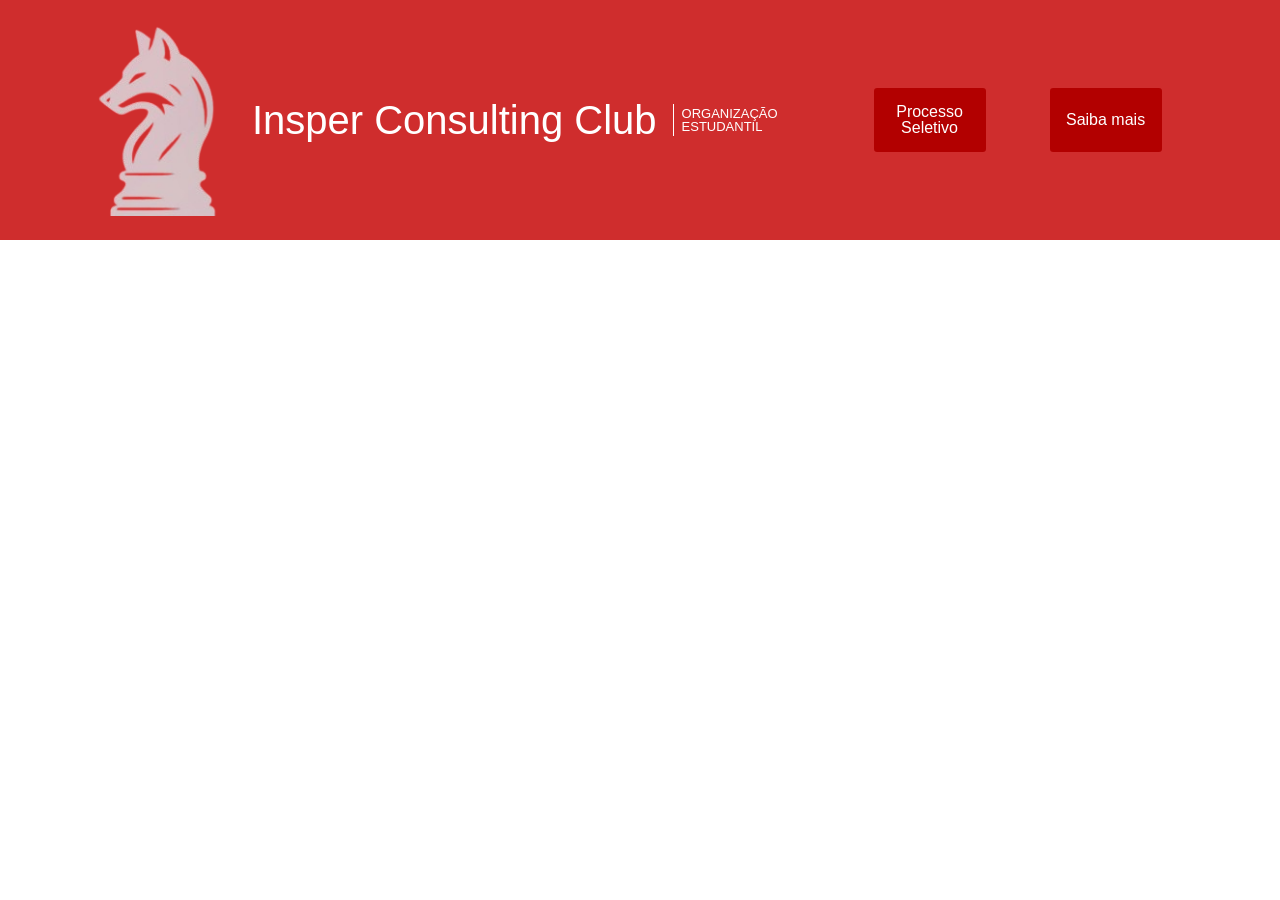
==== index.html @ 153f0095 "botoes do header" ====
<!DOCTYPE html>
<html lang="pt-BR">
    <head>
        <title>ICC</title>
        <meta charset="UTF-8">
        <link rel="preconnect" href="https://fonts.googleapis.com">
        <link rel="preconnect" href="https://fonts.gstatic.com" crossorigin>
        <link href="https://fonts.googleapis.com/css2?family=Bpmf+Huninn&family=Bpmf+Zihi+Kai+Std&family=Roboto:ital,wght@0,100..900;1,100..900&display=swap" rel="stylesheet">
        <link rel="stylesheet" href="css/reset.css">
        <link rel="stylesheet" href="css/index.css"
    </head>
    <body>
        <header>
                <img src="img/wolf.png" alt="wolf">
                <h1>
                    Insper Consulting Club
                </h1>
                <p class="org">
                    ORGANIZAÇÃO ESTUDANTIL
                </p>
               <a href="processo.html" target="_self">
                    <div class="caixa_texto">
                        <p class="texto_caixa">
                            Processo Seletivo
                        </p>
                    </div>
               </a>
               <div class="caixa_texto">
                    <p class="texto_caixa">
                        Saiba mais
                    </p>
               </div>


        </header>

        <section>
            <h1>
                
            </h1>
        </section>



        <footer>

        </footer>
    </body>
</html>
---- css/index.css ----
:root{
  --vermelho1: #cf2d2d;
  --vermelho2: #b20000;
  --vermelho3: #7b001e;
  --vermelho4: #5a0f1b;
  --cinza900: #111111;
  --cinza700: #333333;
  --cinza500: #666666;
  --cinza200: #e5e5e5;
  --cinza100: #f5f5f5;
  --black:#000000;
  --white:#ffffff;
  font-size:100%;
}

header {
  display: flex;
  flex-direction: row;
  justify-content: left;
  align-items: center;
  align-self: center;
  height: 15rem;
  background-color: #cf2d2d;
}
h1 {
  font-family: "Bpmf Huninn", sans-serif;
  font-weight: 400;
  font-style: normal;
  color: white;
  height: 100%;
  display: flex;
  flex-direction: column;
  justify-content: center;
  align-items: center;
  font-size: 2.5rem;
  margin-left: 2rem;
}

.org {
  font-family: "Bpmf Zihi Kai Std", sans-serif;
  font-weight: 400;
  font-style: normal;
  color: white;
  padding-left: 0.5rem;
  font-size: small;
  display: flex;
  flex-direction: column;
  justify-content: space-evenly;
  width: 8rem;
  height: 2rem;
  border-left: 0.1rem solid var(--white);
  margin-left: 1rem;
}


img {
  height: 80%;
  margin-left: 5rem;
}


.caixa_texto {
  width: 6rem;
  height: 3rem;
  border-radius: 0.2rem;
  border: 0.5rem solid #b20000;
  background-color: #b20000;
  display: flex;
  flex-direction: column;
  justify-content: center;
  margin-left: 4rem;
}

a {
  text-decoration: none;
  color: inherit;
}

.texto_caixa {
  color: var(--white);
  font-family: "Bpmf Huninn", sans-serif;
  font-weight: 400;
  font-style: normal;
  text-align: center;
}
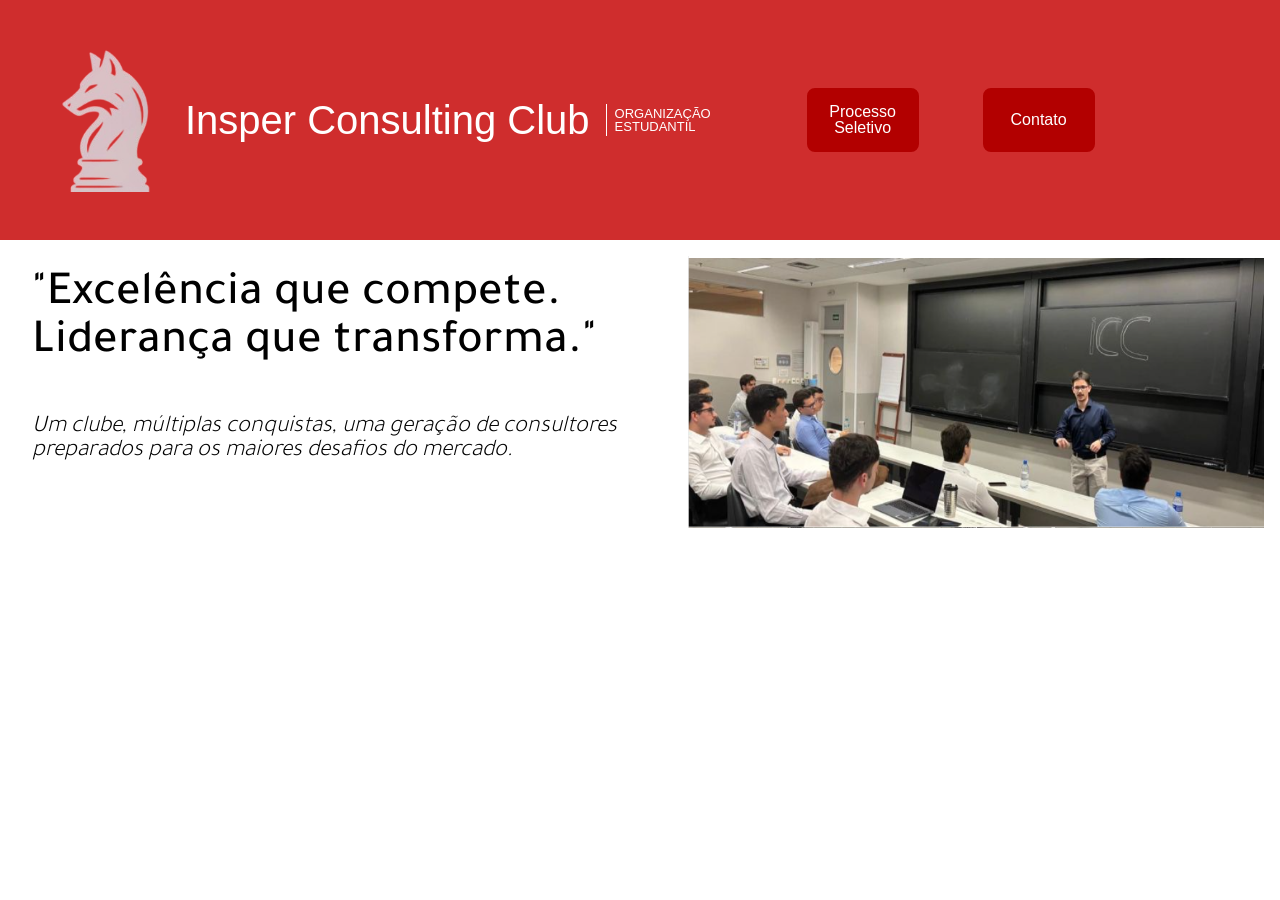
==== commit 6dc14847: "primeira parte do website" ====
--- a/index.html
+++ b/index.html
@@ -5,39 +5,57 @@
         <meta charset="UTF-8">
         <link rel="preconnect" href="https://fonts.googleapis.com">
         <link rel="preconnect" href="https://fonts.gstatic.com" crossorigin>
-        <link href="https://fonts.googleapis.com/css2?family=Bpmf+Huninn&family=Bpmf+Zihi+Kai+Std&family=Roboto:ital,wght@0,100..900;1,100..900&display=swap" rel="stylesheet">
+        <link href="https://fonts.googleapis.com/css2?family=Bpmf+Huninn&family=Bpmf+Zihi+Kai+Std&family=Roboto:ital,wght@0,100..900;1,100..900&family=Tajawal:wght@200;300;400;500;700;800;900&display=swap" rel="stylesheet">
         <link rel="stylesheet" href="css/reset.css">
-        <link rel="stylesheet" href="css/index.css"
+        <link rel="stylesheet" href="css/index.css">
     </head>
     <body>
         <header>
                 <img src="img/wolf.png" alt="wolf">
-                <h1>
+                <h1 class="nome">
                     Insper Consulting Club
                 </h1>
                 <p class="org">
                     ORGANIZAÇÃO ESTUDANTIL
                 </p>
-               <a href="processo.html" target="_self">
-                    <div class="caixa_texto">
+                <div class="caixa_texto">
+                    <a href="processo.html" target="_self">
                         <p class="texto_caixa">
                             Processo Seletivo
                         </p>
-                    </div>
-               </a>
+                    </a>
+                </div>
                <div class="caixa_texto">
+                <a href="contato.html" target="_self">
                     <p class="texto_caixa">
-                        Saiba mais
+                        Contato
                     </p>
+                </a>
                </div>
 
 
         </header>
 
         <section>
-            <h1>
-                
-            </h1>
+            <ul class="heromap">
+                <li class="sec11">
+                    <ul>
+                        <li>
+                            <h1 class="slogan">
+                            "Excelência que compete. Liderança que transforma."
+                            </h1>
+                        </li>
+                        <li>
+                            <h2 class="subtitulo">
+                            Um clube, múltiplas conquistas, uma geração de consultores preparados para os maiores desafios do mercado.
+                            </h2>
+                        </li>
+                    </ul>
+                </li>
+                <li class="sec12">
+                    <img src="img/heroimg.png" alt="heroimg" class="heroimg">
+                </li>
+            </ul>
         </section>
 
 
--- a/css/index.css
+++ b/css/index.css
@@ -22,7 +22,7 @@
   height: 15rem;
   background-color: #cf2d2d;
 }
-h1 {
+.nome {
   font-family: "Bpmf Huninn", sans-serif;
   font-weight: 400;
   font-style: normal;
@@ -54,15 +54,15 @@
 
 
 img {
-  height: 80%;
-  margin-left: 5rem;
+  height: 60%;
+  margin-left: 3rem;
 }
 
 
 .caixa_texto {
   width: 6rem;
   height: 3rem;
-  border-radius: 0.2rem;
+  border-radius: 0.5rem;
   border: 0.5rem solid #b20000;
   background-color: #b20000;
   display: flex;
@@ -84,3 +84,48 @@
   text-align: center;
 }
 
+section {
+  height: 30rem;
+  width: 100%;
+}
+
+.slogan {
+  font-size: 3rem;
+  height: 8rem;
+  font-family: "Tajawal", sans-serif;
+  font-weight: 500;
+  font-style: normal;
+  margin-top: 2rem;
+  margin-left: 2rem;
+}
+
+.subtitulo {
+  font-family: "Tajawal", sans-serif;
+  font-weight: 300;
+  font-style: italic;
+  font-size: 1.5rem;
+  margin-top: 1rem;
+  margin-left: 2rem;
+
+}
+
+
+.heromap {
+  display: flex;
+  flex-direction: row;
+  justify-content: left;
+  height: 60%;
+}
+.sec11 {
+  width: 50%
+}
+
+.sec12 {
+  margin-top: 1rem;
+  width: 50%;
+}
+
+.heroimg {
+  width: 90%;
+  height: 100%;
+}
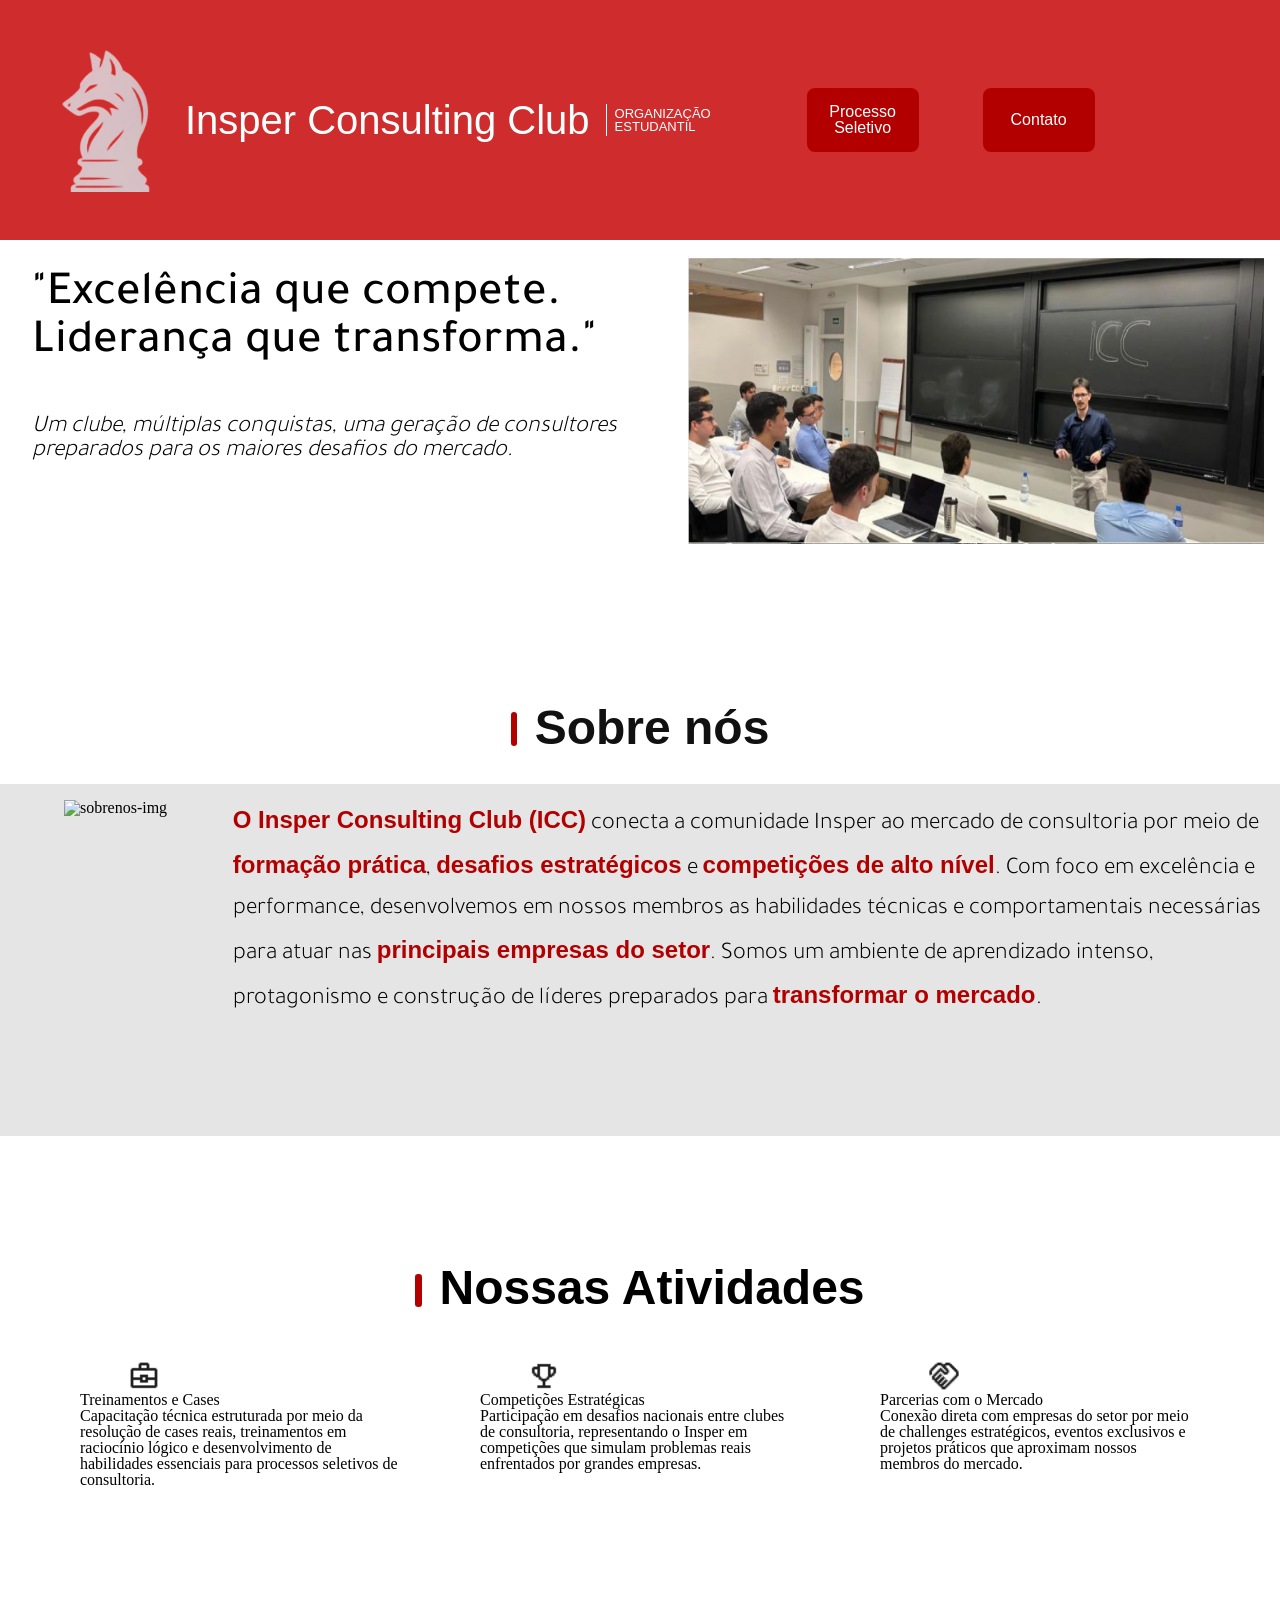
==== commit 391aa1d1: "Nossas atividades" ====
--- a/index.html
+++ b/index.html
@@ -36,7 +36,7 @@
 
         </header>
 
-        <section>
+        <section class="heromapsec">
             <ul class="heromap">
                 <li class="sec11">
                     <ul>
@@ -57,6 +57,52 @@
                 </li>
             </ul>
         </section>
+        <section class="sobrenos">
+            <h1 class="sobrenos-titulo"> Sobre nós</h1>
+            <div class="sobrenos-img-texto">
+                <img src="img/sobrenos-img.jpg" alt="sobrenos-img" class="sobrenos-img">
+                <p class="sobrenos-texto">
+                    <span class="destaque">O Insper Consulting Club (ICC)</span> conecta a comunidade Insper ao mercado de consultoria por meio de <span class="destaque">formação prática</span>, <span class="destaque">desafios estratégicos</span> e <span class="destaque">competições de alto nível</span>. 
+
+                Com foco em excelência e performance, desenvolvemos em nossos membros as habilidades técnicas e comportamentais necessárias para atuar nas <span class="destaque">principais empresas do setor</span>.
+
+                Somos um ambiente de aprendizado intenso, protagonismo e construção de líderes preparados para <span class="destaque">transformar o mercado</span>.
+                </p>
+            </div>
+
+        </section>
+
+        <section class="atividades">
+
+            <h1 class="atividades-titulo">Nossas Atividades</h1>
+            <div class="cards">
+            <div class="card">
+                <img src="img/business.png.png" alt="business" class="card-img">
+                <h2 class="card-titulo">Treinamentos e Cases</h2>
+                <p class="card-texto">
+                    Capacitação técnica estruturada por meio da resolução de cases reais, treinamentos em raciocínio lógico e desenvolvimento de habilidades essenciais para processos seletivos de consultoria.
+                </p>
+            </div>
+
+            <div class="card">
+                <img src="img/trophy.png.png" alt="trophy" class="card-img">
+                <h2 class="card-titulo">Competições Estratégicas</h2>
+                <p class="card-texto">
+                    Participação em desafios nacionais entre clubes de consultoria, representando o Insper em competições que simulam problemas reais enfrentados por grandes empresas.
+                </p>
+            </div>
+
+            <div class="card">
+                <img src="img/handshake.png.png" alt="handshake" class="card-img">
+                <h2 class="card-titulo">Parcerias com o Mercado</h2>
+                <p class="card-texto">
+                    Conexão direta com empresas do setor por meio de challenges estratégicos, eventos exclusivos e projetos práticos que aproximam nossos membros do mercado.
+                </p>
+            </div>
+            </div>
+
+        </section>
+
 
 
 
--- a/css/index.css
+++ b/css/index.css
@@ -84,8 +84,8 @@
   text-align: center;
 }
 
-section {
-  height: 30rem;
+.heromapsec {
+  height: 25rem;
   width: 100%;
 }
 
@@ -114,7 +114,7 @@
   display: flex;
   flex-direction: row;
   justify-content: left;
-  height: 60%;
+  height: 100%;
 }
 .sec11 {
   width: 50%
@@ -127,5 +127,111 @@
 
 .heroimg {
   width: 90%;
-  height: 100%;
-}
+  height: 18rem;
+}
+
+
+
+.sobrenos-titulo {
+    font-family: "Tajawal", sans-serif;
+    font-size: 3rem;
+    font-weight: 600;
+    color: var(--cinza900);
+    margin: 4rem auto 2rem auto;
+    width: fit-content;
+    position: relative;
+    padding-left: 1.5rem;
+}
+
+
+.sobrenos-titulo::before{
+    content: "";
+    position: absolute;
+    left: 0;
+    top: 0.5rem;
+    height: 70%;
+    width: 0.4rem;
+    background-color: var(--vermelho2);
+    border-radius: 0.2rem;
+}
+
+
+.sobrenos {
+  height: 35rem;
+  width: 100%;
+  display: flex;
+  flex-direction: column;
+
+}
+.sobrenos-img {
+  height: 20rem;
+  width: 40rem;
+}
+
+.sobrenos-img-texto {
+  display:flex;
+  flex-direction: row;
+  background-color: #e5e5e5;
+  padding: 1rem;
+}
+
+.sobrenos-texto {
+  font-family: "Tajawal", sans-serif;
+  font-weight: 300;
+  font-size: 1.5rem;
+  line-height: 2.5rem;
+  margin-left: 2rem;
+  
+}
+
+.destaque {
+    color: var(--vermelho2);
+    font-weight: 600;
+}
+
+
+.atividades {
+  height: 35rem;
+  width: 100%;
+  display: flex;
+  flex-direction: column;
+}
+
+.atividades-titulo {
+  font-family: "Tajawal", sans-serif;
+  font-weight: 600;
+  font-size: 3rem;
+  text-align: center;
+  margin: 4rem auto 3rem auto;
+  position: relative;
+  width: fit-content;
+  padding-left: 1.5rem;
+}
+
+.atividades-titulo::before {
+  content: "";
+  position: absolute;
+  left: 0;
+  top: 0.6rem;
+  height: 70%;
+  width: 0.4rem;
+  background-color: var(--vermelho2);
+  border-radius: 0.2rem;
+}
+.cards{
+  display: flex;
+  flex-direction: row;
+  justify-content: space-evenly;
+}
+.card {
+  position: relative;
+  display: flex;
+  flex-direction: column;
+  height: 20rem;
+  width: 20rem;
+}
+
+.card-img {
+  width: 2rem;
+  height: 2rem;
+}
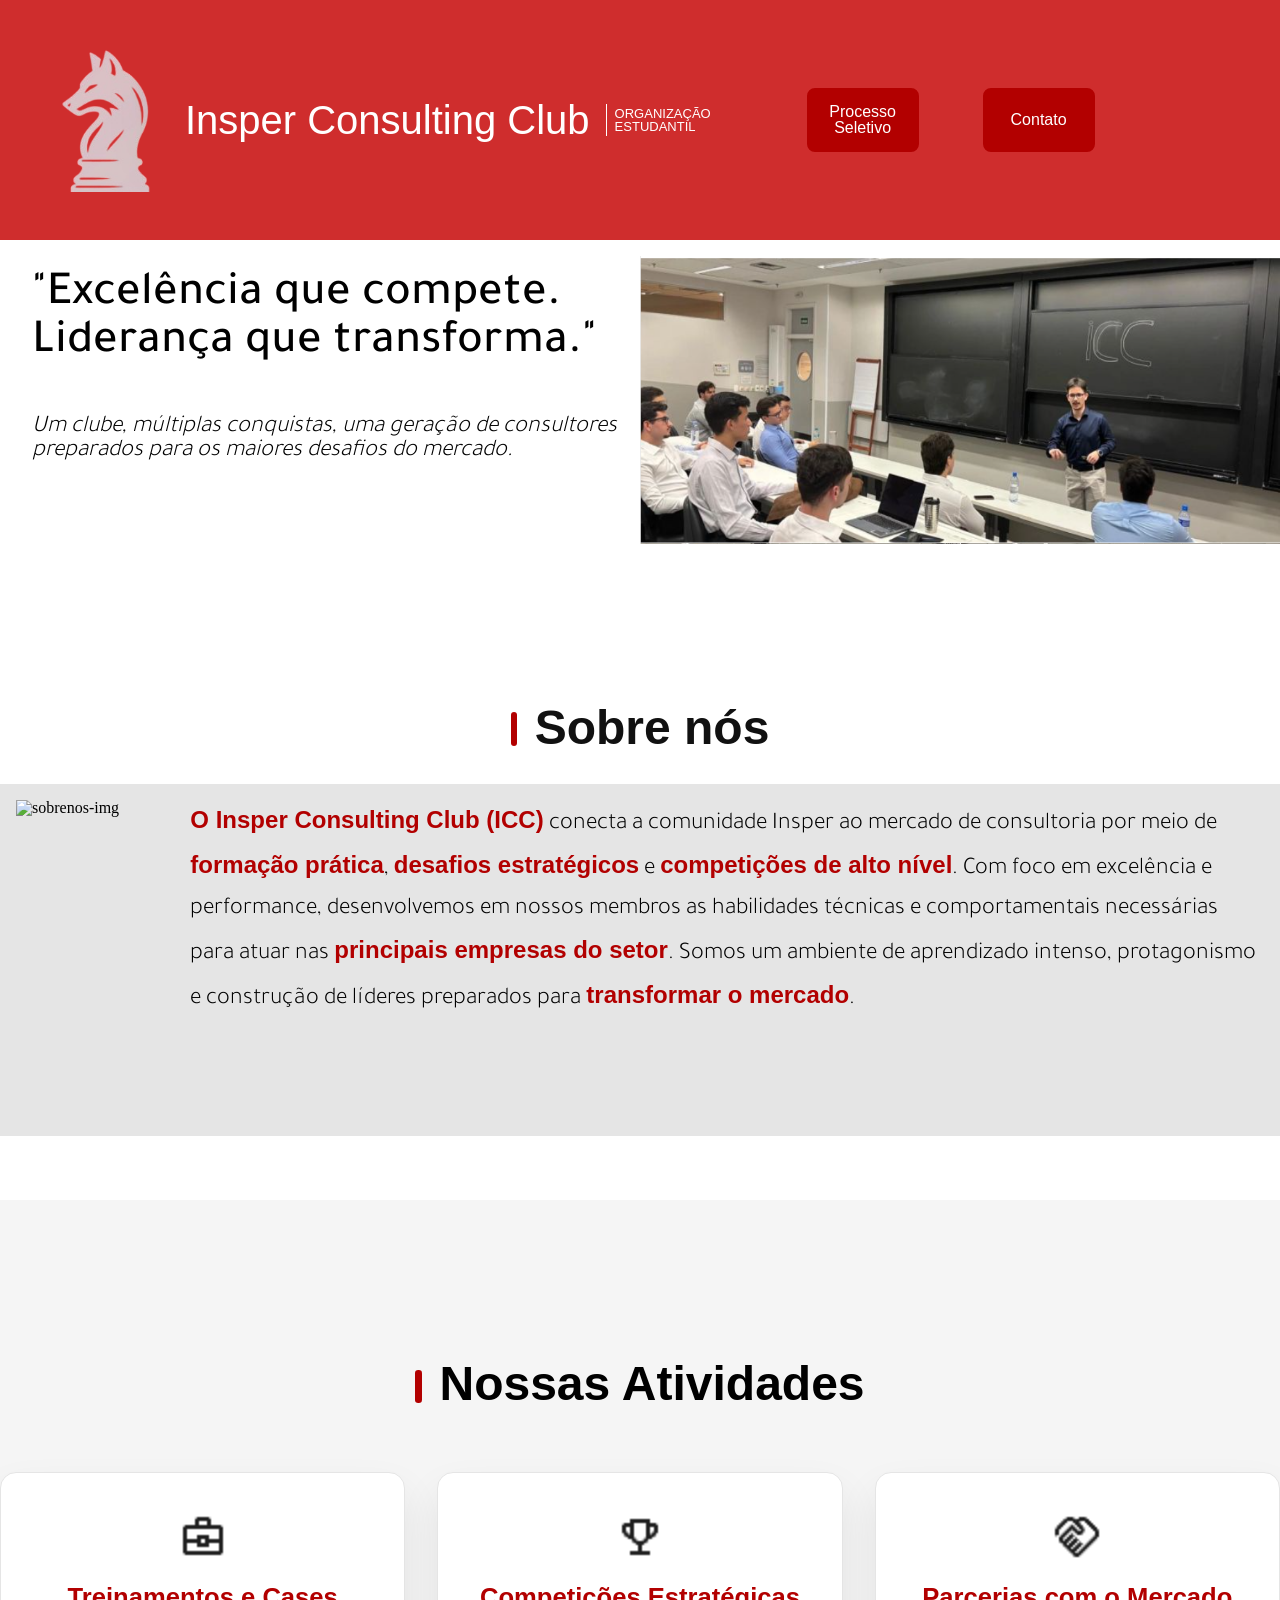
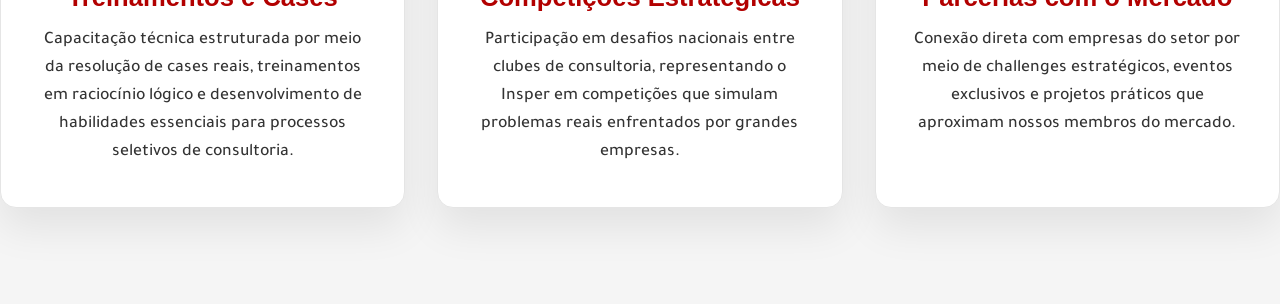
==== commit 2c270e4b: "atividades completo" ====
--- a/index.html
+++ b/index.html
@@ -11,7 +11,7 @@
     </head>
     <body>
         <header>
-                <img src="img/wolf.png" alt="wolf">
+                <img src="img/wolf.png" alt="wolf" class="wolf">
                 <h1 class="nome">
                     Insper Consulting Club
                 </h1>
--- a/css/index.css
+++ b/css/index.css
@@ -53,7 +53,7 @@
 }
 
 
-img {
+.wolf {
   height: 60%;
   margin-left: 3rem;
 }
@@ -126,7 +126,7 @@
 }
 
 .heroimg {
-  width: 90%;
+  width: 100%;
   height: 18rem;
 }
 
@@ -190,48 +190,73 @@
 }
 
 
+.atividades-titulo { 
+  font-family: "Tajawal", sans-serif; 
+  font-weight: 600; 
+  font-size: 3rem; 
+  text-align: center; 
+  margin: 4rem auto 3rem auto; 
+  position: relative; 
+  width: fit-content; 
+  padding-left: 1.5rem;
+ } 
+ .atividades-titulo::before{ 
+  content: "";
+  position: absolute; 
+  left: 0; top: 0.6rem; 
+  height: 70%; 
+  width: 0.4rem; 
+  background-color: var(--vermelho2); 
+  border-radius: 0.2rem; 
+}
 .atividades {
-  height: 35rem;
-  width: 100%;
-  display: flex;
-  flex-direction: column;
-}
-
-.atividades-titulo {
+  padding: 6rem 0;
+  background-color: var(--cinza100);
+}
+
+.cards {
+  display: flex;
+  margin-top: 4rem;
+  flex-direction: row;
+  gap: 2rem;
+}
+
+.card {
+  background-color: var(--white);
+  width: 22rem;
+  padding: 2.5rem 2rem;
+  border-radius: 1rem;
+  border: 1px solid var(--cinza200);
+  display: flex;
+  flex-direction: column;
+  align-items: center;
+  text-align: center;
+  position: relative;
+  overflow: hidden;
+  box-shadow: 0 20px 40px rgba(0, 0, 0, 0.08);
+
+}
+
+.card-img {
+  width: 3rem;
+  height: 3rem;
+  margin-bottom: 1.5rem;
+}
+
+.card-titulo {
   font-family: "Tajawal", sans-serif;
   font-weight: 600;
-  font-size: 3rem;
-  text-align: center;
-  margin: 4rem auto 3rem auto;
-  position: relative;
-  width: fit-content;
-  padding-left: 1.5rem;
-}
-
-.atividades-titulo::before {
-  content: "";
-  position: absolute;
-  left: 0;
-  top: 0.6rem;
-  height: 70%;
-  width: 0.4rem;
-  background-color: var(--vermelho2);
-  border-radius: 0.2rem;
-}
-.cards{
-  display: flex;
-  flex-direction: row;
-  justify-content: space-evenly;
-}
-.card {
-  position: relative;
-  display: flex;
-  flex-direction: column;
-  height: 20rem;
-  width: 20rem;
-}
-
-.card-img {
-  width: 2rem;
-  height: 2rem;
-}+  font-size: 1.6rem;
+  margin-bottom: 1rem;
+  color: var(--vermelho2);
+}
+
+.card-texto {
+  font-family: "Tajawal", sans-serif;
+  font-weight: 500;
+  font-size: 1.1rem;
+  line-height: 1.6;
+  color: var(--cinza700);
+}
+
+
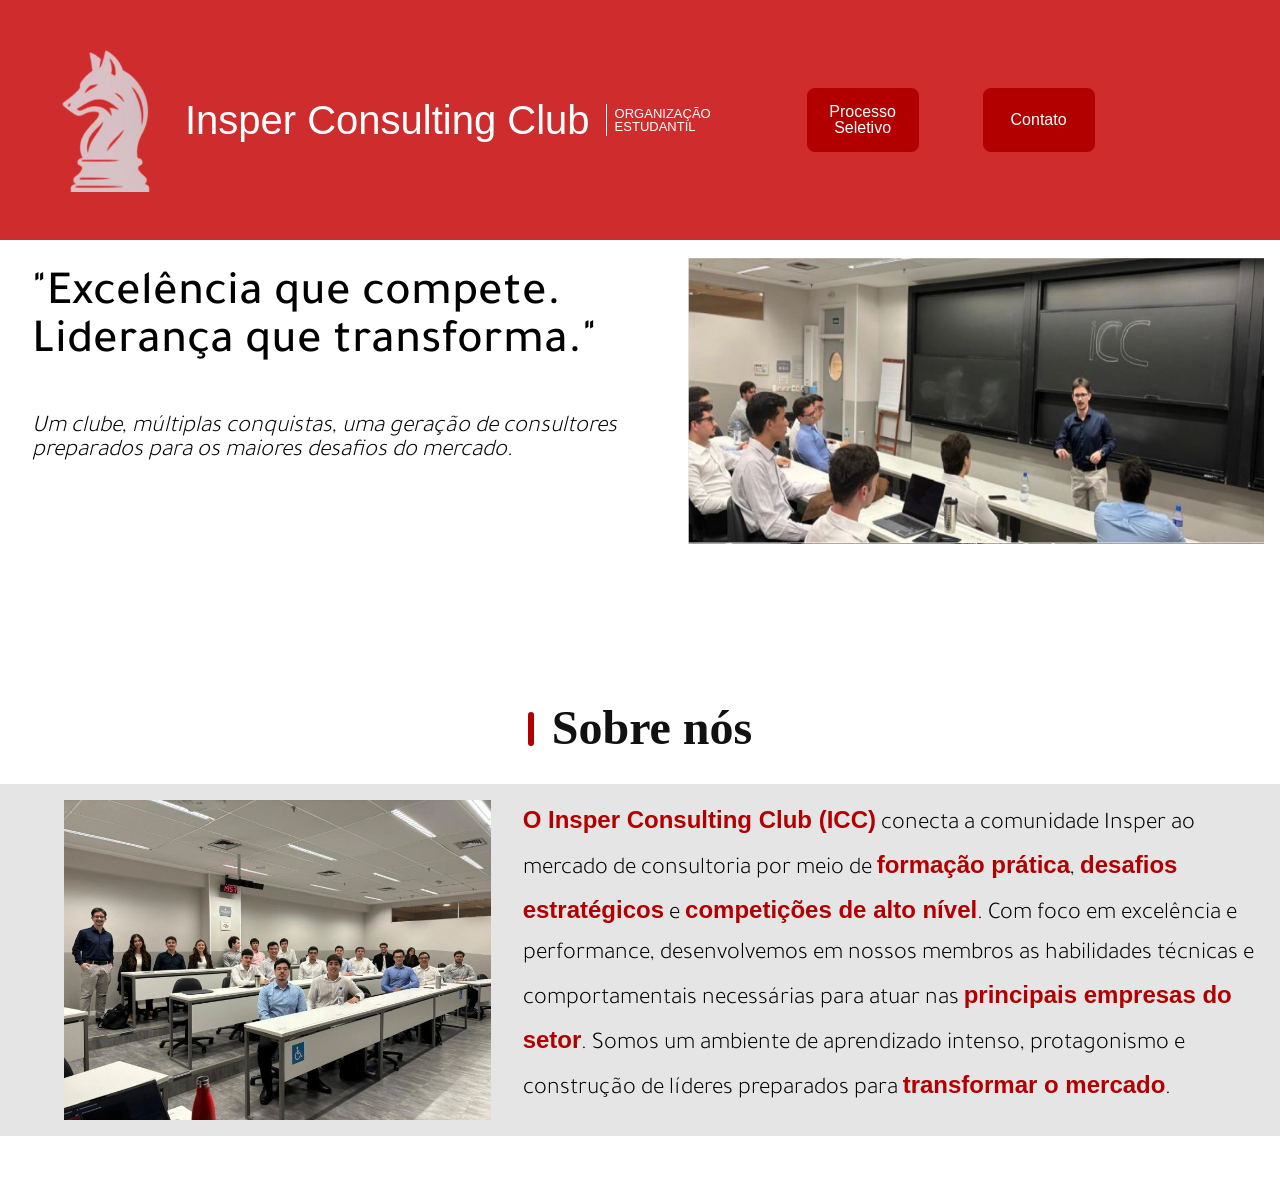
==== commit 8a2d85fb: "Sobre nos - pagina principal" ====
--- a/index.html
+++ b/index.html
@@ -11,7 +11,7 @@
     </head>
     <body>
         <header>
-                <img src="img/wolf.png" alt="wolf" class="wolf">
+                <img src="img/wolf.png" alt="wolf">
                 <h1 class="nome">
                     Insper Consulting Club
                 </h1>
@@ -72,37 +72,6 @@
 
         </section>
 
-        <section class="atividades">
-
-            <h1 class="atividades-titulo">Nossas Atividades</h1>
-            <div class="cards">
-            <div class="card">
-                <img src="img/business.png.png" alt="business" class="card-img">
-                <h2 class="card-titulo">Treinamentos e Cases</h2>
-                <p class="card-texto">
-                    Capacitação técnica estruturada por meio da resolução de cases reais, treinamentos em raciocínio lógico e desenvolvimento de habilidades essenciais para processos seletivos de consultoria.
-                </p>
-            </div>
-
-            <div class="card">
-                <img src="img/trophy.png.png" alt="trophy" class="card-img">
-                <h2 class="card-titulo">Competições Estratégicas</h2>
-                <p class="card-texto">
-                    Participação em desafios nacionais entre clubes de consultoria, representando o Insper em competições que simulam problemas reais enfrentados por grandes empresas.
-                </p>
-            </div>
-
-            <div class="card">
-                <img src="img/handshake.png.png" alt="handshake" class="card-img">
-                <h2 class="card-titulo">Parcerias com o Mercado</h2>
-                <p class="card-texto">
-                    Conexão direta com empresas do setor por meio de challenges estratégicos, eventos exclusivos e projetos práticos que aproximam nossos membros do mercado.
-                </p>
-            </div>
-            </div>
-
-        </section>
-
 
 
 
--- a/css/index.css
+++ b/css/index.css
@@ -53,7 +53,7 @@
 }
 
 
-.wolf {
+img {
   height: 60%;
   margin-left: 3rem;
 }
@@ -126,14 +126,13 @@
 }
 
 .heroimg {
-  width: 100%;
+  width: 90%;
   height: 18rem;
 }
 
 
 
 .sobrenos-titulo {
-    font-family: "Tajawal", sans-serif;
     font-size: 3rem;
     font-weight: 600;
     color: var(--cinza900);
@@ -187,76 +186,4 @@
 .destaque {
     color: var(--vermelho2);
     font-weight: 600;
-}
-
-
-.atividades-titulo { 
-  font-family: "Tajawal", sans-serif; 
-  font-weight: 600; 
-  font-size: 3rem; 
-  text-align: center; 
-  margin: 4rem auto 3rem auto; 
-  position: relative; 
-  width: fit-content; 
-  padding-left: 1.5rem;
- } 
- .atividades-titulo::before{ 
-  content: "";
-  position: absolute; 
-  left: 0; top: 0.6rem; 
-  height: 70%; 
-  width: 0.4rem; 
-  background-color: var(--vermelho2); 
-  border-radius: 0.2rem; 
-}
-.atividades {
-  padding: 6rem 0;
-  background-color: var(--cinza100);
-}
-
-.cards {
-  display: flex;
-  margin-top: 4rem;
-  flex-direction: row;
-  gap: 2rem;
-}
-
-.card {
-  background-color: var(--white);
-  width: 22rem;
-  padding: 2.5rem 2rem;
-  border-radius: 1rem;
-  border: 1px solid var(--cinza200);
-  display: flex;
-  flex-direction: column;
-  align-items: center;
-  text-align: center;
-  position: relative;
-  overflow: hidden;
-  box-shadow: 0 20px 40px rgba(0, 0, 0, 0.08);
-
-}
-
-.card-img {
-  width: 3rem;
-  height: 3rem;
-  margin-bottom: 1.5rem;
-}
-
-.card-titulo {
-  font-family: "Tajawal", sans-serif;
-  font-weight: 600;
-  font-size: 1.6rem;
-  margin-bottom: 1rem;
-  color: var(--vermelho2);
-}
-
-.card-texto {
-  font-family: "Tajawal", sans-serif;
-  font-weight: 500;
-  font-size: 1.1rem;
-  line-height: 1.6;
-  color: var(--cinza700);
-}
-
-
+}
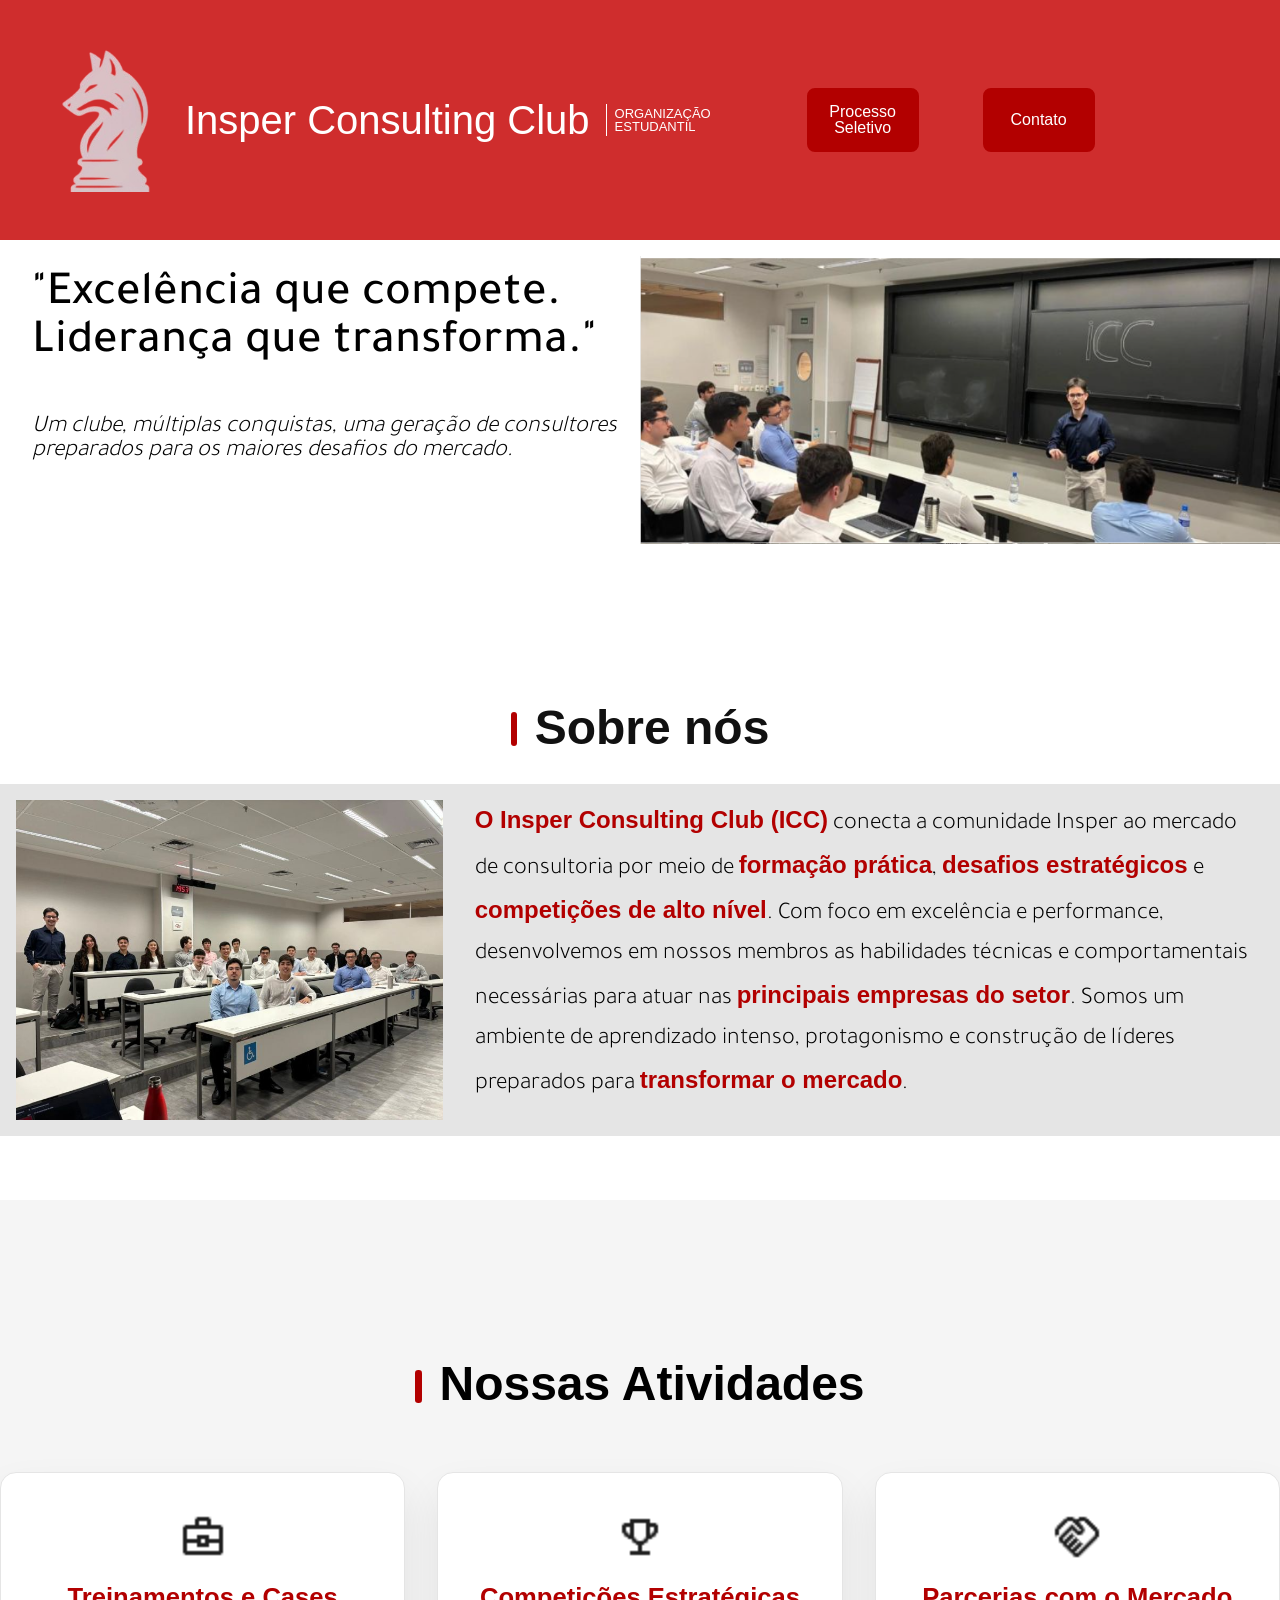
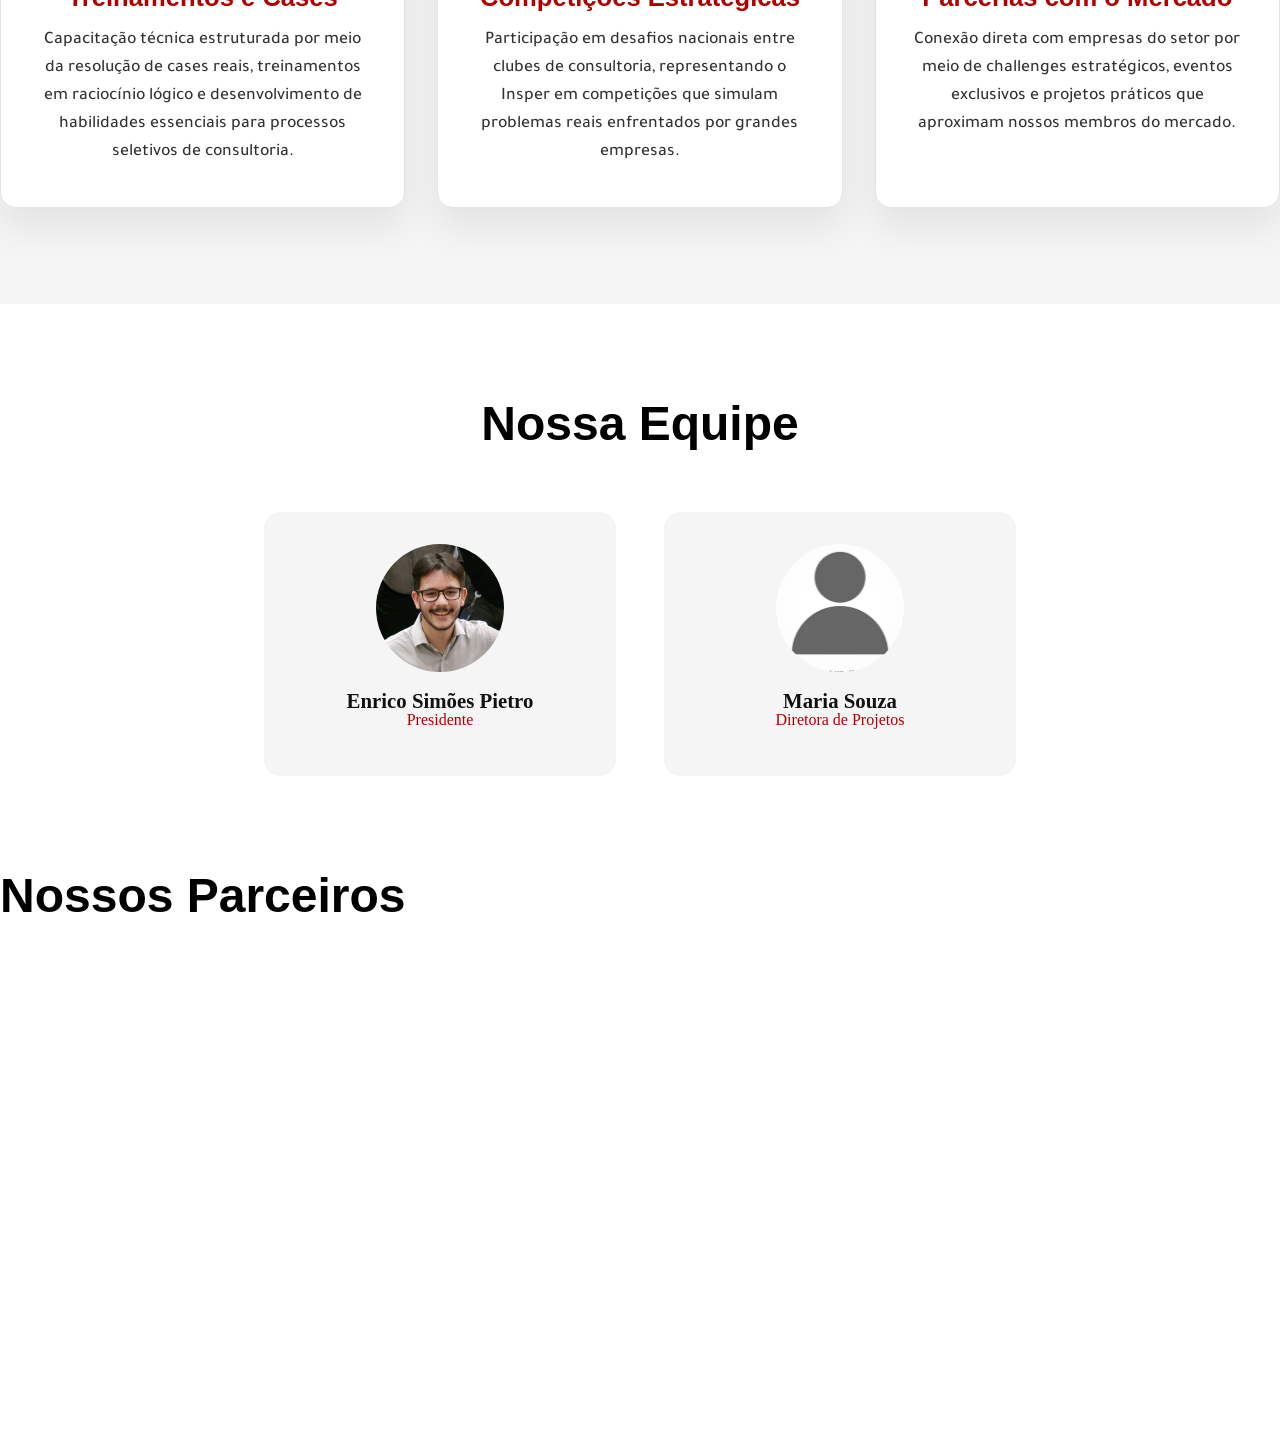
==== commit 0771f3a9: "Nossa equipe completo" ====
--- a/index.html
+++ b/index.html
@@ -8,10 +8,11 @@
         <link href="https://fonts.googleapis.com/css2?family=Bpmf+Huninn&family=Bpmf+Zihi+Kai+Std&family=Roboto:ital,wght@0,100..900;1,100..900&family=Tajawal:wght@200;300;400;500;700;800;900&display=swap" rel="stylesheet">
         <link rel="stylesheet" href="css/reset.css">
         <link rel="stylesheet" href="css/index.css">
+        <script src="index.js"></script>
     </head>
     <body>
         <header>
-                <img src="img/wolf.png" alt="wolf">
+                <img src="img/wolf.png" alt="wolf" class="wolf">
                 <h1 class="nome">
                     Insper Consulting Club
                 </h1>
@@ -72,7 +73,85 @@
 
         </section>
 
+        <section class="atividades">
 
+            <h1 class="atividades-titulo">Nossas Atividades</h1>
+            <div class="cards">
+            <div class="card">
+                <img src="img/business.png.png" alt="business" class="card-img">
+                <h2 class="card-titulo">Treinamentos e Cases</h2>
+                <p class="card-texto">
+                    Capacitação técnica estruturada por meio da resolução de cases reais, treinamentos em raciocínio lógico e desenvolvimento de habilidades essenciais para processos seletivos de consultoria.
+                </p>
+            </div>
+
+            <div class="card">
+                <img src="img/trophy.png.png" alt="trophy" class="card-img">
+                <h2 class="card-titulo">Competições Estratégicas</h2>
+                <p class="card-texto">
+                    Participação em desafios nacionais entre clubes de consultoria, representando o Insper em competições que simulam problemas reais enfrentados por grandes empresas.
+                </p>
+            </div>
+
+            <div class="card">
+                <img src="img/handshake.png.png" alt="handshake" class="card-img">
+                <h2 class="card-titulo">Parcerias com o Mercado</h2>
+                <p class="card-texto">
+                    Conexão direta com empresas do setor por meio de challenges estratégicos, eventos exclusivos e projetos práticos que aproximam nossos membros do mercado.
+                </p>
+            </div>
+            </div>
+
+        </section>
+
+        <section class="equipe">
+            <h1 class="equipe-titulo">Nossa Equipe</h1>
+
+            <div class="equipe-cards">
+
+                <div class="membro-card" onclick="abrirModal(this)">
+                    <img src="img/presidente.png" alt="Membro" class="membro-img">
+                    <h3 class="membro-nome">Enrico Simões Pietro</h3>
+                    <p class="membro-cargo">Presidente</p>
+
+                    <div class="membro-info">
+Bacharel em Administração e estudante de Economia (dupla titulação) pelo Insper, apaixonado por estratégia, dados e solução estruturada de problemas.
+
+Atuo como presidente no Insper Consulting Club (ICC), entidade que conecta alunos ao mercado de consultoria por meio de treinamentos, resolução de cases e preparação para processos seletivos das principais firmas do setor. No ICC, desenvolvo habilidades essenciais para consultoria, como estruturação de problemas, análise baseada em evidências, storytelling executivo e uso de frameworks reconhecidos (PDCA, 6-Sigma, Árvore de Hipóteses, Matriz GUT).
+                    </div>
+                </div>
+
+                <div class="membro-card" onclick="abrirModal(this)">
+                    <img src="img/placeholder.webp" alt="Membro" class="membro-img">
+                    <h3 class="membro-nome">Maria Souza</h3>
+                    <p class="membro-cargo">Diretora de Projetos</p>
+
+                    <div class="membro-info">
+                        Responsável pela estruturação de cases, treinamentos técnicos e desenvolvimento dos membros em competições estratégicas.
+                    </div>
+                </div>
+
+            </div>
+        </section>
+
+        <div id="modal-overlay" onclick="fecharModal()">
+            <div class="modal-content" onclick="event.stopPropagation()">
+                <span class="fechar" onclick="fecharModal()">×</span>
+                <div id="modal-detalhes"></div>
+            </div>
+        </div>
+
+        <section class="parceiros">
+            <div class="parceiros-esq">
+            <h1 class="parceiros-titulo"> Nossos Parceiros</h1>
+            <ul class="parceiros-lista">
+                <li></li>
+                <li></li>
+                <li></li>
+                <li></li>
+            </ul>
+            </div>
+        </section>
 
 
         <footer>
--- a/css/index.css
+++ b/css/index.css
@@ -53,7 +53,7 @@
 }
 
 
-img {
+.wolf {
   height: 60%;
   margin-left: 3rem;
 }
@@ -126,13 +126,14 @@
 }
 
 .heroimg {
-  width: 90%;
+  width: 100%;
   height: 18rem;
 }
 
 
 
 .sobrenos-titulo {
+    font-family: "Tajawal", sans-serif;
     font-size: 3rem;
     font-weight: 600;
     color: var(--cinza900);
@@ -186,4 +187,205 @@
 .destaque {
     color: var(--vermelho2);
     font-weight: 600;
+}
+
+
+.atividades-titulo { 
+  font-family: "Tajawal", sans-serif; 
+  font-weight: 600; 
+  font-size: 3rem; 
+  text-align: center; 
+  margin: 4rem auto 3rem auto; 
+  position: relative; 
+  width: fit-content; 
+  padding-left: 1.5rem;
+ } 
+ .atividades-titulo::before{ 
+  content: "";
+  position: absolute; 
+  left: 0; top: 0.6rem; 
+  height: 70%; 
+  width: 0.4rem; 
+  background-color: var(--vermelho2); 
+  border-radius: 0.2rem; 
+}
+.atividades {
+  padding: 6rem 0;
+  background-color: var(--cinza100);
+}
+
+.cards {
+  display: flex;
+  margin-top: 4rem;
+  flex-direction: row;
+  gap: 2rem;
+}
+
+.card {
+  background-color: var(--white);
+  width: 22rem;
+  padding: 2.5rem 2rem;
+  border-radius: 1rem;
+  border: 1px solid var(--cinza200);
+  display: flex;
+  flex-direction: column;
+  align-items: center;
+  text-align: center;
+  position: relative;
+  overflow: hidden;
+  box-shadow: 0 20px 40px rgba(0, 0, 0, 0.08);
+
+}
+
+.card-img {
+  width: 3rem;
+  height: 3rem;
+  margin-bottom: 1.5rem;
+}
+
+.card-titulo {
+  font-family: "Tajawal", sans-serif;
+  font-weight: 600;
+  font-size: 1.6rem;
+  margin-bottom: 1rem;
+  color: var(--vermelho2);
+}
+
+.card-texto {
+  font-family: "Tajawal", sans-serif;
+  font-weight: 500;
+  font-size: 1.1rem;
+  line-height: 1.6;
+  color: var(--cinza700);
+}
+
+
+
+.equipe {
+  padding: 6rem 0;
+  background-color: var(--white);
+}
+
+.equipe-titulo {
+  font-family: "Tajawal", sans-serif;
+  font-size: 3rem;
+  font-weight: 600;
+  text-align: center;
+  margin-bottom: 4rem;
+}
+
+.equipe-cards {
+  display: flex;
+  justify-content: center;
+  gap: 3rem;
+  flex-wrap: wrap;
+}
+
+.membro-card {
+  width: 18rem;
+  background-color: var(--cinza100);
+  padding: 2rem;
+  border-radius: 1rem;
+  text-align: center;
+  cursor: pointer;
+  transition: all 0.3s ease;
+  position: relative;
+}
+
+.membro-card:hover {
+  transform: translateY(-8px);
+  box-shadow: 0 15px 30px rgba(0,0,0,0.08);
+}
+
+.membro-img {
+  width: 8rem;
+  height: 8rem;
+  border-radius: 50%;
+  object-fit: cover;
+  margin-bottom: 1rem;
+}
+
+.membro-nome {
+  font-size: 1.3rem;
+  font-weight: 600;
+  color: var(--cinza900);
+}
+
+.membro-cargo {
+  font-size: 1rem;
+  color: var(--vermelho2);
+  margin-bottom: 1rem;
+}
+
+.membro-info {
+  display: none;
+
+}
+
+
+#modal-overlay {
+  position: fixed;
+  top: 0;
+  left: 0;
+  width: 100%;
+  height: 100%;
+  background: rgba(0,0,0,0.5);
+  display: none;
+  justify-content: center;
+  align-items: center;
+  animation: fadeIn 0.3s ease;
+}
+
+.modal-content {
+  background: var(--white);
+  padding: 3rem;
+  border-radius: 1rem;
+  width: 30rem;
+  max-width: 90%;
+  text-align: center;
+  position: relative;
+  animation: scaleUp 0.3s ease;
+  font-family: "Tajawal", sans-serif;
+  font-weight: 600;
+
+}
+
+.fechar {
+  position: absolute;
+  top: 1rem;
+  right: 1.5rem;
+  font-size: 1.5rem;
+  cursor: pointer;
+}
+
+@keyframes fadeIn {
+  from { opacity: 0 }
+  to { opacity: 1 }
+}
+
+@keyframes scaleUp {
+  from { transform: scale(0.9); opacity: 0 }
+  to { transform: scale(1); opacity: 1 }
+}
+
+.parceiros-lista li {
+  list-style-type: disc;
+  font-family: "Tajawal", sans-serif;
+  font-weight: 500;
+}
+
+
+.parceiros {
+  height:35rem;
+  width: 100%;
+  display: flex;
+  flex-direction: row;
+
+}
+
+
+.parceiros-titulo {
+  font-family: "Tajawal", sans-serif;
+  font-weight: 600;
+  font-size: 3rem;
 }
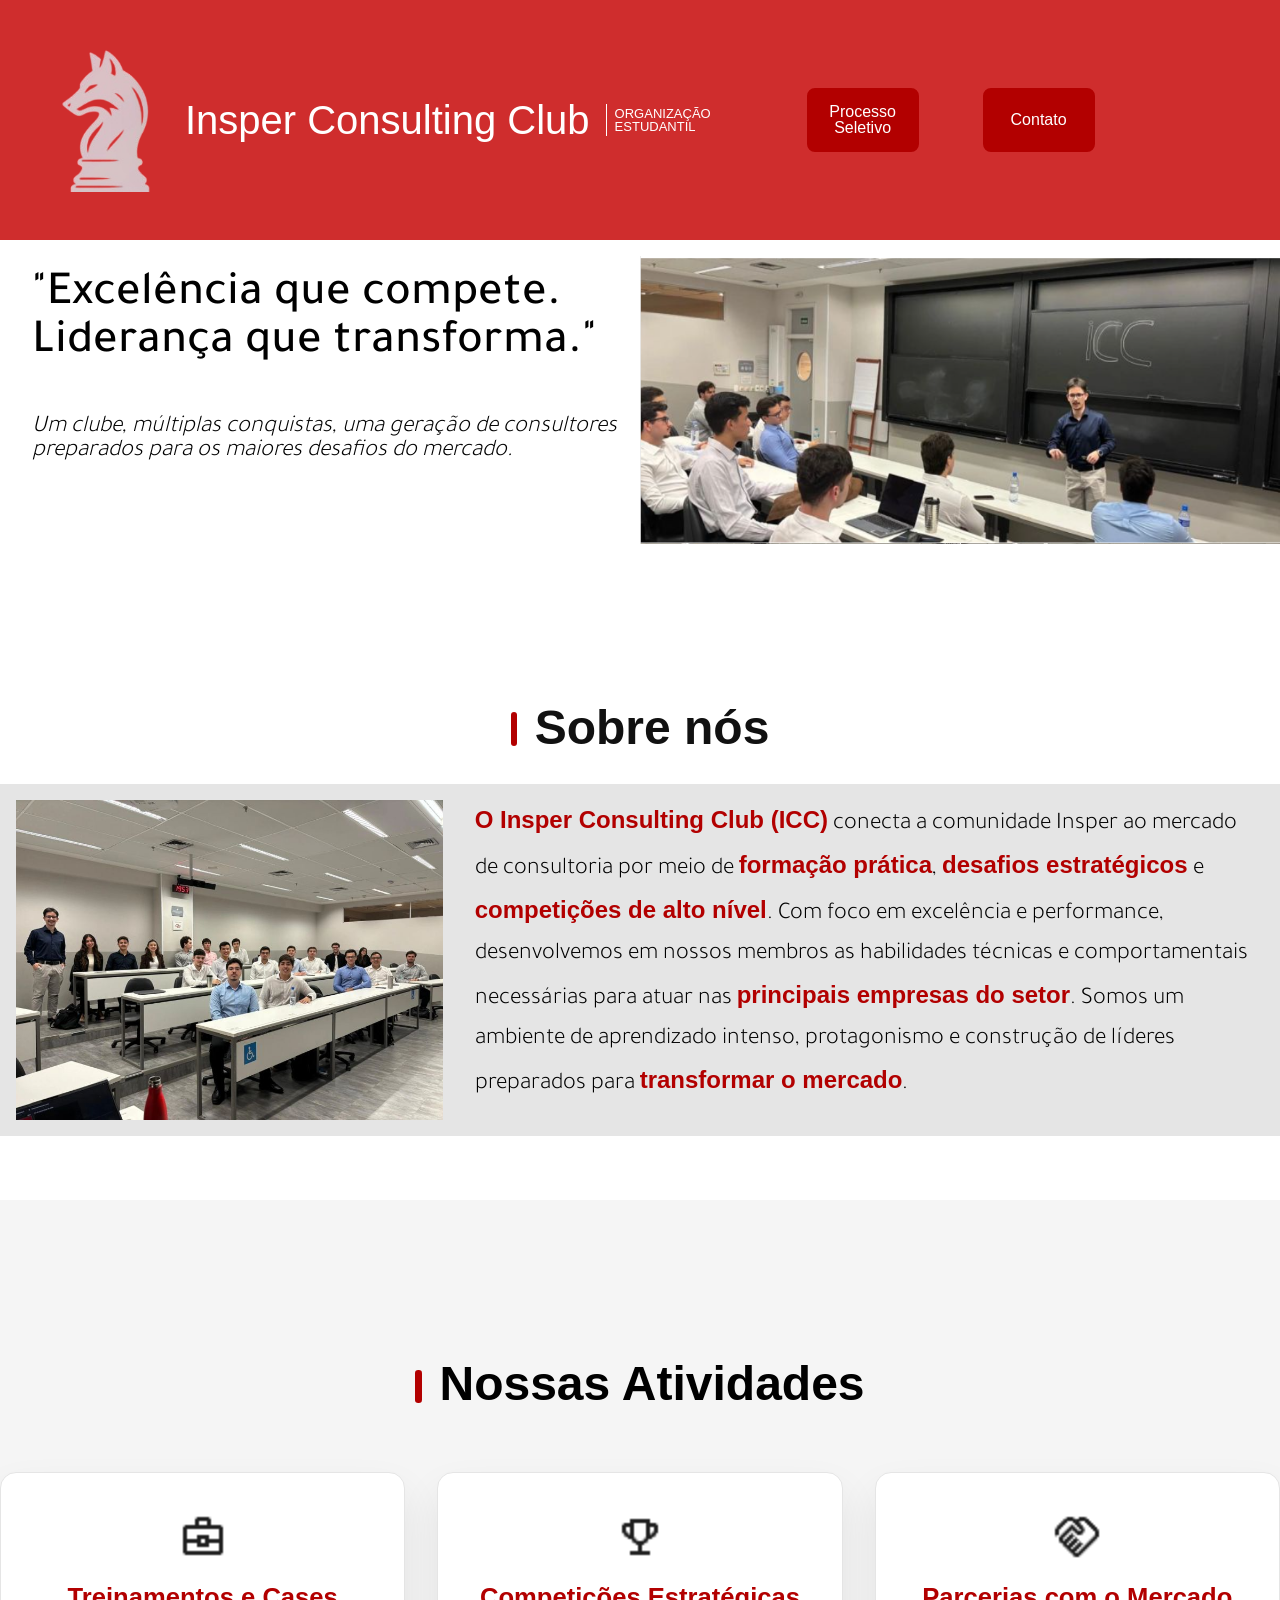
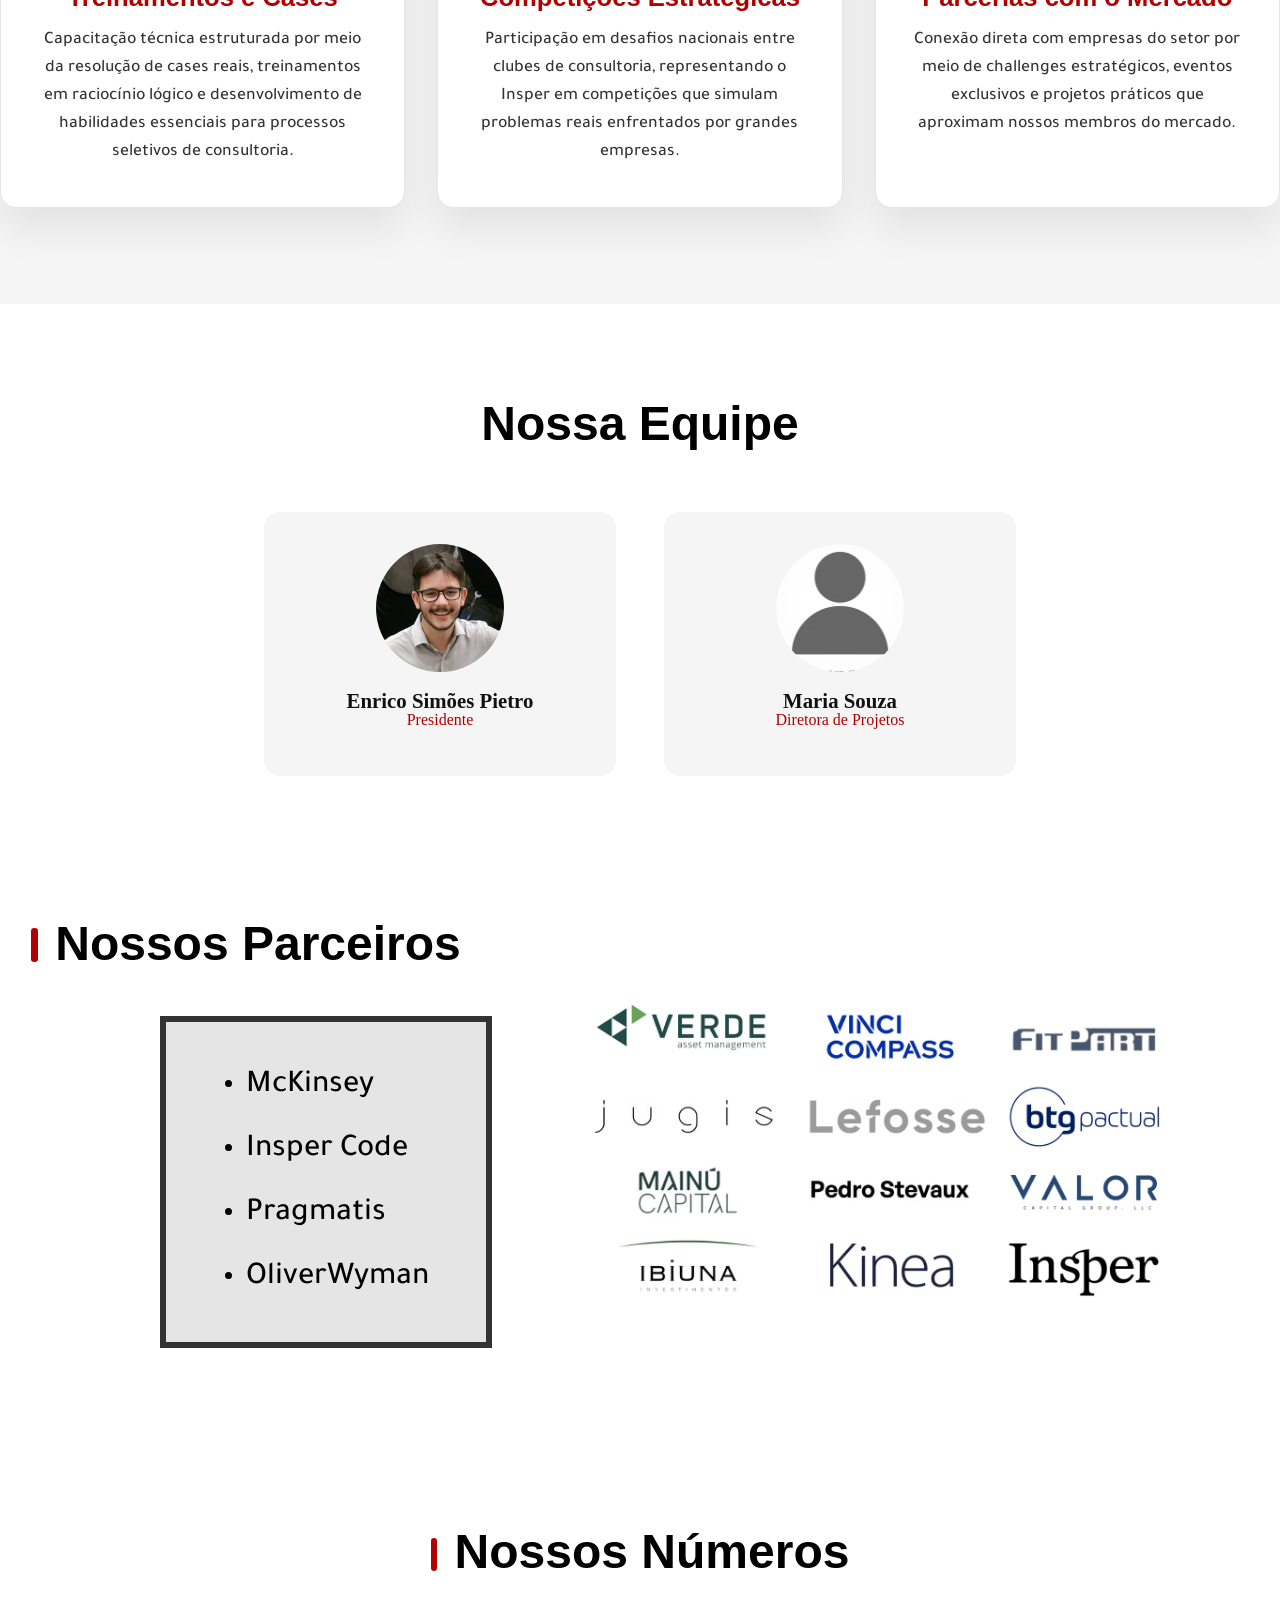
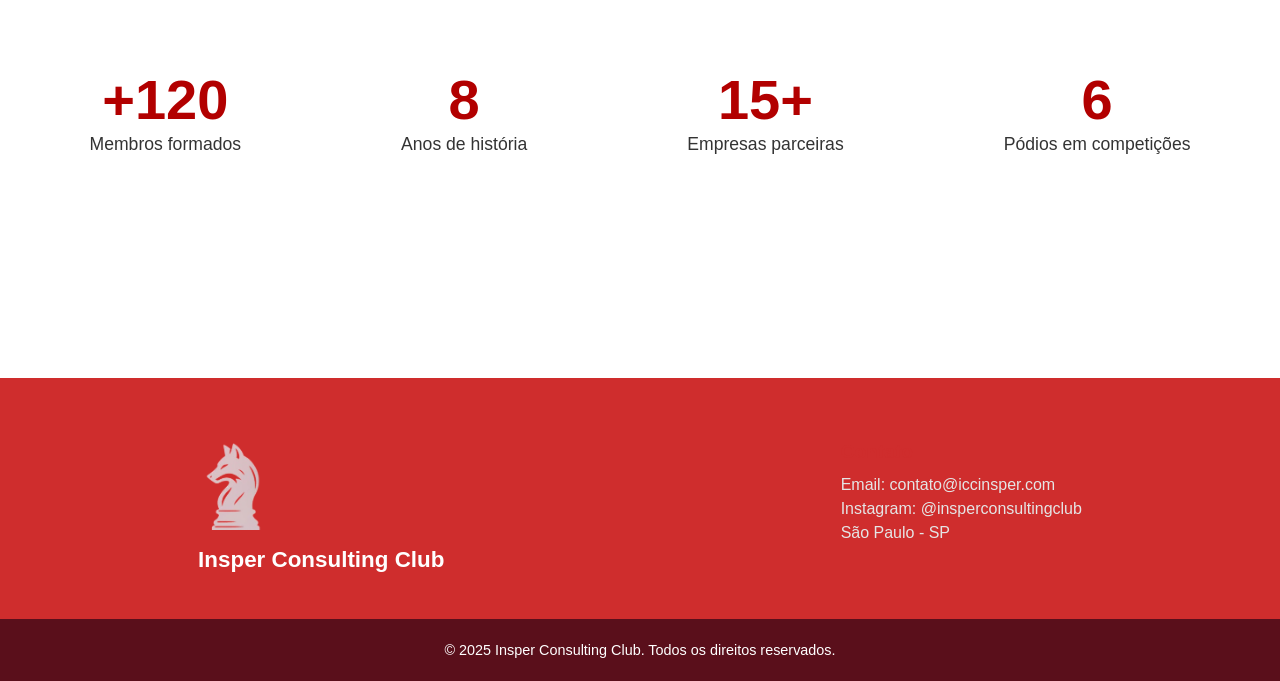
==== commit 74eca453: "site completo" ====
--- a/index.html
+++ b/index.html
@@ -145,17 +145,68 @@
             <div class="parceiros-esq">
             <h1 class="parceiros-titulo"> Nossos Parceiros</h1>
             <ul class="parceiros-lista">
-                <li></li>
-                <li></li>
-                <li></li>
-                <li></li>
+                <li>McKinsey</li>
+                <li>Insper Code</li>
+                <li>Pragmatis</li>
+                <li>OliverWyman</li>
             </ul>
             </div>
-        </section>
-
-
-        <footer>
-
-        </footer>
+            <img src="img/parceiros.png" alt="parceiros" class="parceiros-img">
+
+        </section>
+
+        <section class="numeros">
+
+        <h1 class="numeros-titulo">Nossos Números</h1>
+
+        <div class="numeros-container">
+
+            <div class="numero-card">
+                <h2 class="numero-valor">+120</h2>
+                <p class="numero-label">Membros formados</p>
+            </div>
+
+            <div class="numero-card">
+                <h2 class="numero-valor">8</h2>
+                <p class="numero-label">Anos de história</p>
+            </div>
+
+            <div class="numero-card">
+                <h2 class="numero-valor">15+</h2>
+                <p class="numero-label">Empresas parceiras</p>
+            </div>
+
+            <div class="numero-card">
+                <h2 class="numero-valor">6</h2>
+                <p class="numero-label">Pódios em competições</p>
+            </div>
+
+        </div>
+
+    </section>
+
+    <footer class="footer">
+
+        <div class="footer-container">
+
+            <div class="footer-col logo-col">
+                <img src="img/wolf.png" alt="ICC Logo" class="footer-logo">
+                <h3 class="footer-nome">Insper Consulting Club</h3>
+            </div>
+
+            <div class="footer-col contato-col">
+                <h4 class="footer-titulo">Contato</h4>
+                <p>Email: contato@iccinsper.com</p>
+                <p>Instagram: @insperconsultingclub</p>
+                <p>São Paulo - SP</p>
+            </div>
+
+        </div>
+
+        <div class="footer-bottom">
+            © 2025 Insper Consulting Club. Todos os direitos reservados.
+        </div>
+
+    </footer>
     </body>
 </html>
--- a/css/index.css
+++ b/css/index.css
@@ -388,4 +388,165 @@
   font-family: "Tajawal", sans-serif;
   font-weight: 600;
   font-size: 3rem;
+  margin: 3rem auto; 
+  position: relative; 
+  width: fit-content; 
+  padding-left: 1.5rem;
+}
+
+.parceiros-titulo::before {
+    content: "";
+    position: absolute;
+    left: 0;
+    top: 0.5rem;
+    height: 70%;
+    width: 0.4rem;
+    background-color: var(--vermelho2);
+    border-radius: 0.2rem;
+}
+
+
+.parceiros-lista {
+  padding-left: 5rem;
+  padding-bottom: 4rem;
+  padding-top: 1rem;
+  margin-left: 10rem;
+  margin-top: 2rem;
+  height: 15rem;
+  width: 15rem;
+  background-color: #e5e5e5;
+  border: 0.4rem solid #333333
+}
+
+.parceiros-lista li {
+  font-size: 2rem;
+  margin-top: 2rem;
+}
+
+
+.parceiros-img {
+  width: auto;
+  align-self: center;
+  height:20rem;
+  margin-left: 5rem;
+}
+
+
+
+.numeros {
+  padding: 6rem 0;
+  background-color: var(--white);
+}
+
+.numeros-titulo {
+  font-family: "Tajawal", sans-serif;
+  font-weight: 600;
+  font-size: 3rem;
+  text-align: center;
+  margin-bottom: 4rem;
+  position: relative;
+  width: fit-content;
+  margin-left: auto;
+  margin-right: auto;
+  padding-left: 1.5rem;
+}
+
+.numeros-titulo::before {
+  content: "";
+  position: absolute;
+  left: 0;
+  top: 0.6rem;
+  height: 70%;
+  width: 0.4rem;
+  background-color: var(--vermelho2);
+  border-radius: 0.2rem;
+}
+
+.numeros-container {
+  display: flex;
+  justify-content: center;
+  gap: 4rem;
+  flex-wrap: wrap;
+}
+
+.numero-card {
+  text-align: center;
+  padding: 2rem 3rem;
+  border-radius: 1rem;
+  transition: all 0.3s ease;
+}
+
+.numero-card:hover {
+  transform: translateY(-6px);
+}
+
+.numero-valor {
+  font-family: "Tajawal", sans-serif;
+  font-size: 3.5rem;
+  font-weight: 700;
+  color: var(--vermelho2);
+}
+
+.numero-label {
+  font-family: "Tajawal", sans-serif;
+  font-size: 1.1rem;
+  color: var(--cinza700);
+  margin-top: 0.5rem;
+}
+
+
+/* ===== FOOTER ===== */
+
+.footer {
+  background-color: var(--vermelho1);
+  color: var(--white);
+  padding-top: 4rem;
+  margin-top: 6rem;
+}
+
+.footer-container {
+  display: flex;
+  justify-content: space-around;
+  align-items: flex-start;
+  padding-bottom: 3rem;
+  flex-wrap: wrap;
+}
+
+.footer-col {
+  max-width: 300px;
+}
+
+.footer-logo {
+  width: 4rem;
+  margin-bottom: 1rem;
+}
+
+.footer-nome {
+  font-family: "Tajawal", sans-serif;
+  font-size: 1.4rem;
+  font-weight: 600;
+}
+
+.footer-titulo {
+  font-family: "Tajawal", sans-serif;
+  font-size: 1.2rem;
+  font-weight: 600;
+  margin-bottom: 1rem;
+  color: var(--vermelho1);
+}
+
+.footer-col p {
+  font-family: "Tajawal", sans-serif;
+  font-size: 1rem;
+  margin-bottom: 0.5rem;
+  color: var(--cinza200);
+}
+
+.footer-bottom {
+  text-align: center;
+  padding: 1.5rem 0;
+  background-color: var(--vermelho4);
+  font-family: "Tajawal", sans-serif;
+  font-size: 0.9rem;
+  color: var(--white);
 }
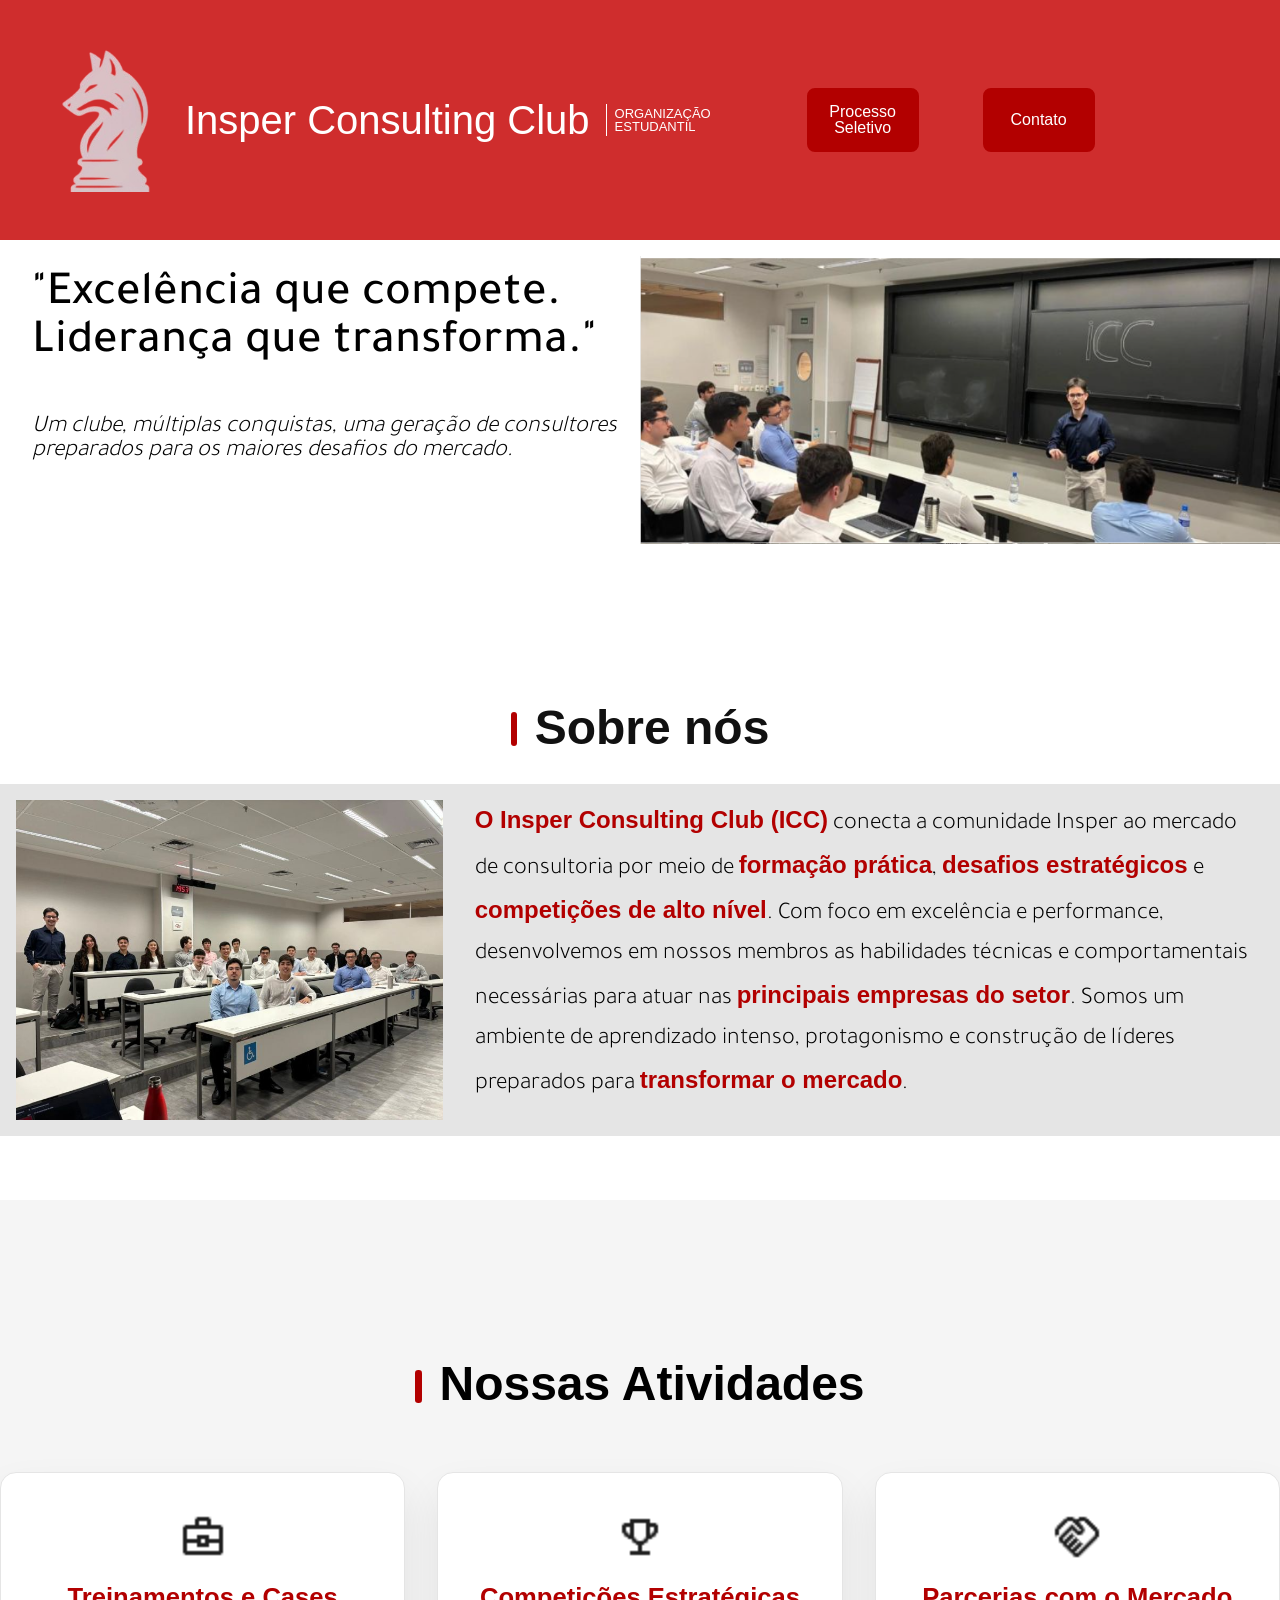
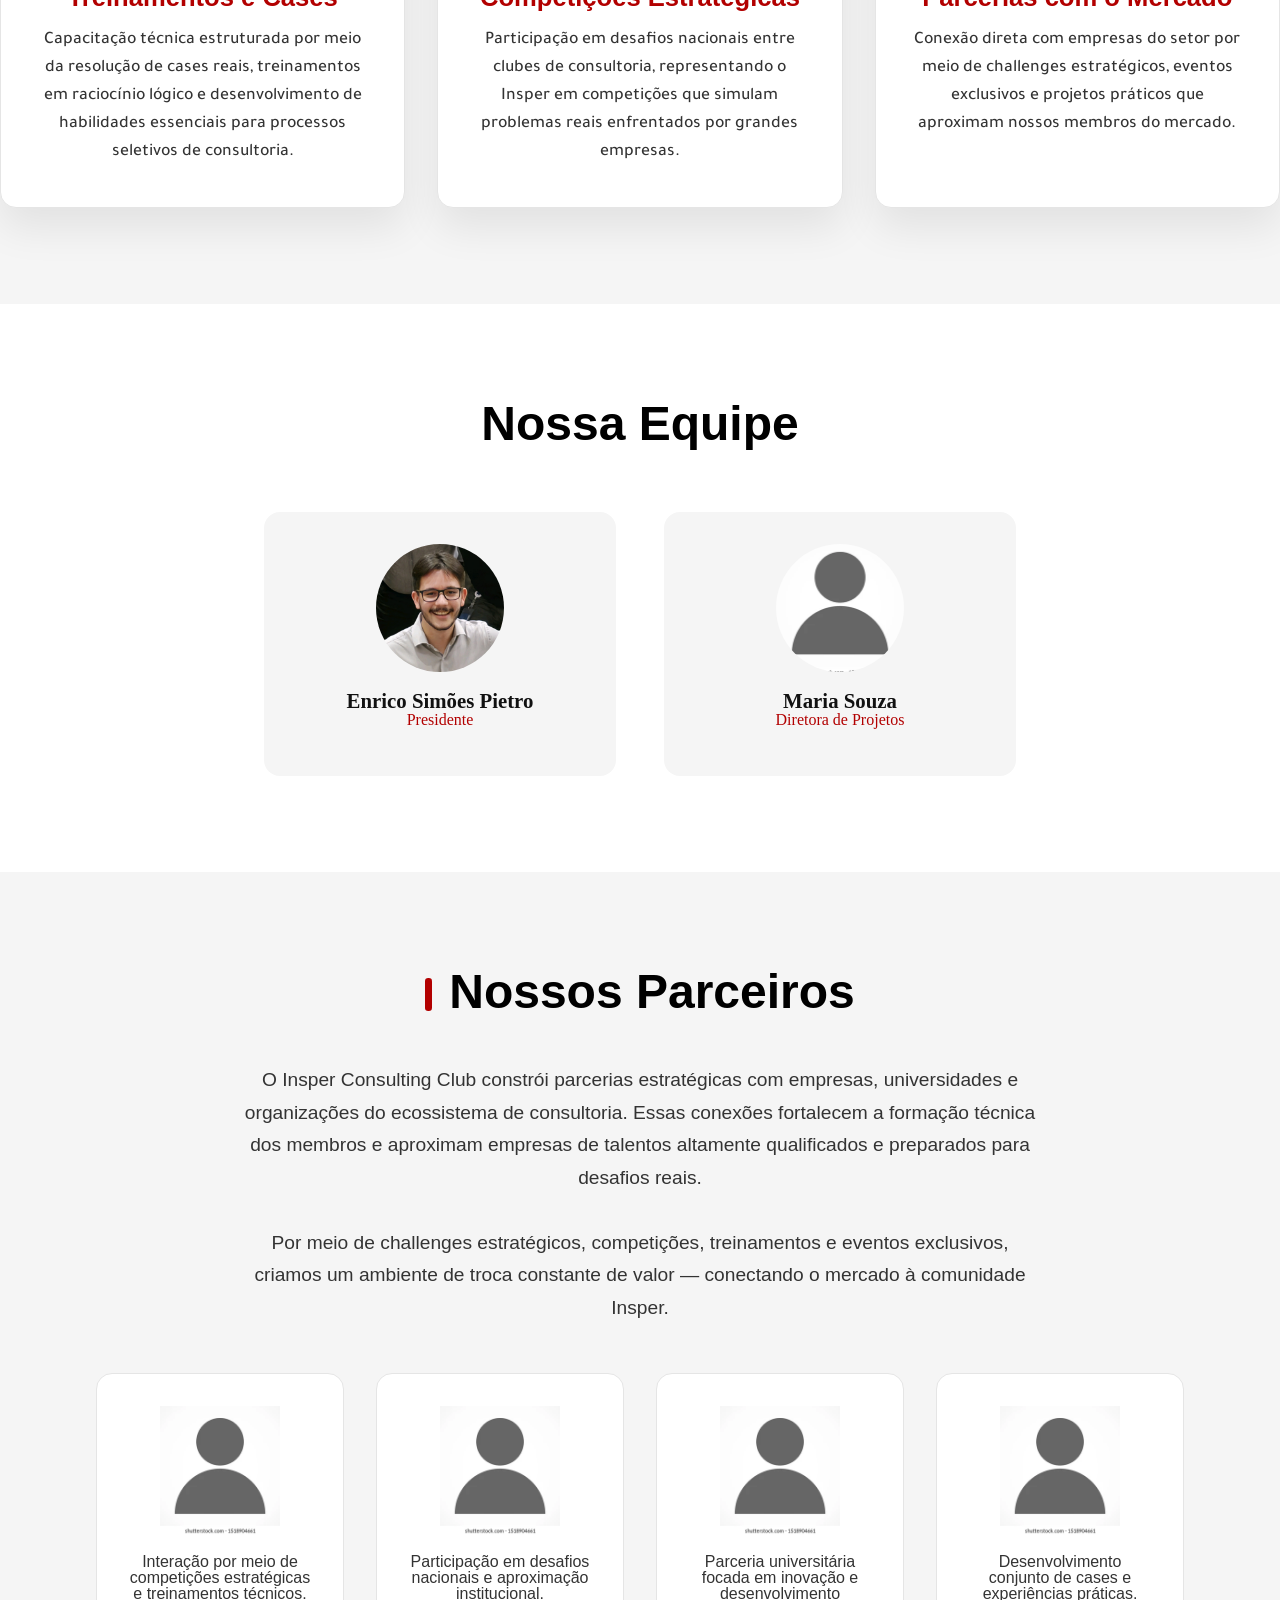
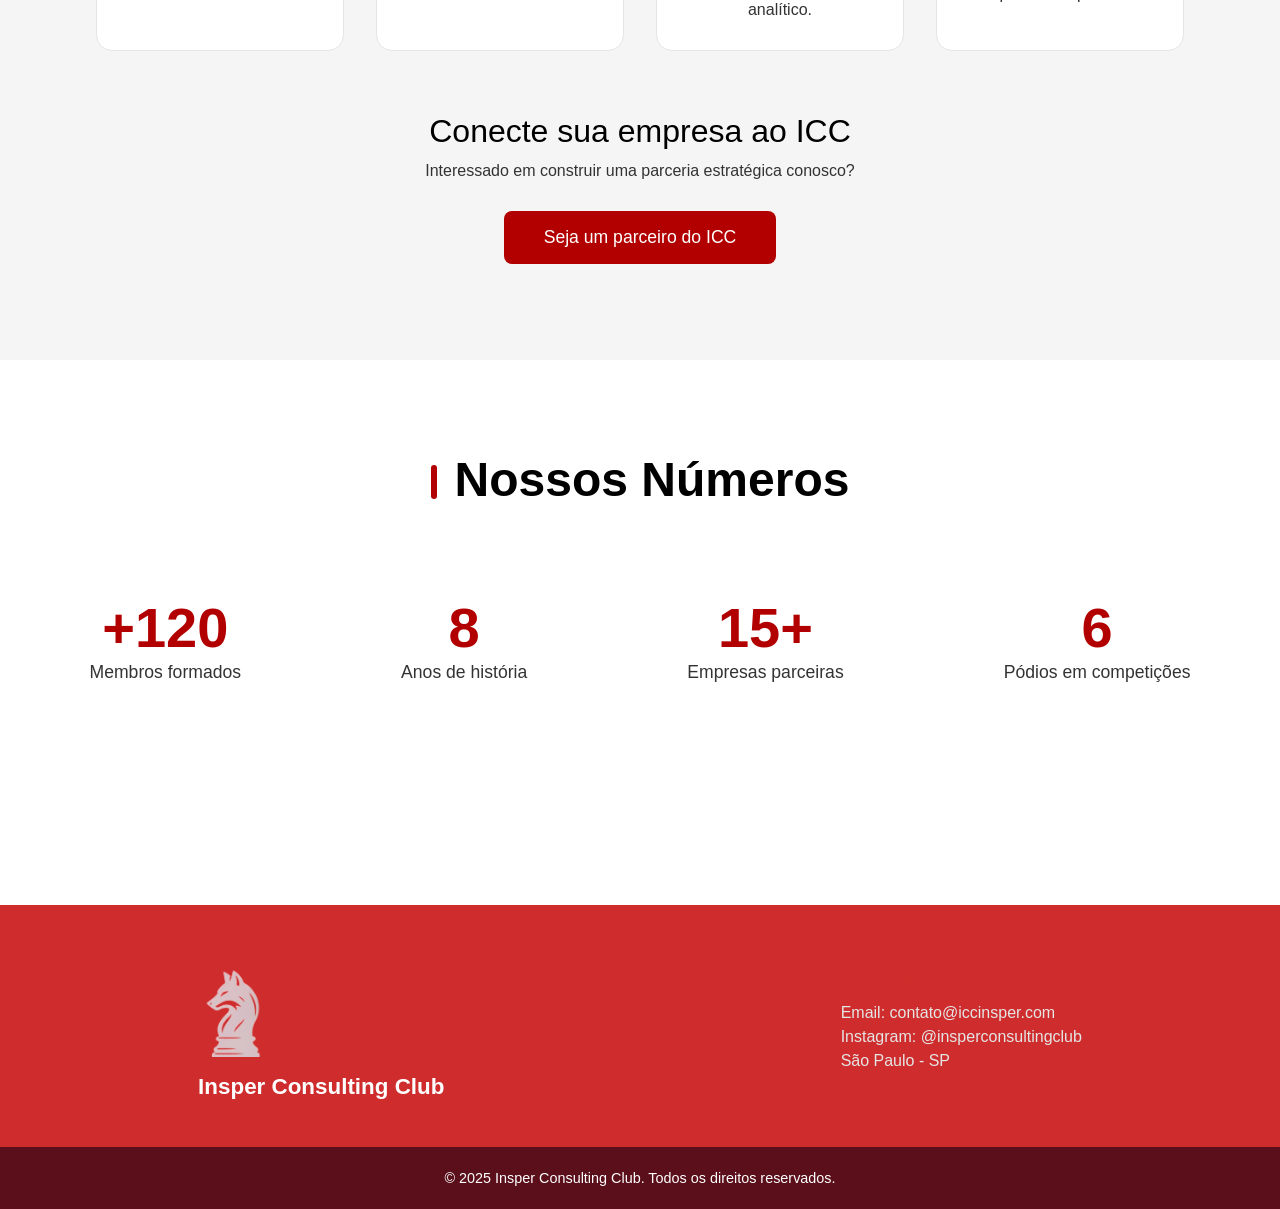
==== commit ebda757a: "mudanças na parte de parceria" ====
--- a/index.html
+++ b/index.html
@@ -142,18 +142,62 @@
         </div>
 
         <section class="parceiros">
-            <div class="parceiros-esq">
-            <h1 class="parceiros-titulo"> Nossos Parceiros</h1>
-            <ul class="parceiros-lista">
-                <li>McKinsey</li>
-                <li>Insper Code</li>
-                <li>Pragmatis</li>
-                <li>OliverWyman</li>
-            </ul>
-            </div>
-            <img src="img/parceiros.png" alt="parceiros" class="parceiros-img">
-
-        </section>
+
+        <div class="parceiros-container">
+
+            <h1 class="parceiros-titulo">Nossos Parceiros</h1>
+
+            <p class="parceiros-intro">
+                O Insper Consulting Club constrói parcerias estratégicas com empresas, 
+                universidades e organizações do ecossistema de consultoria. 
+                Essas conexões fortalecem a formação técnica dos membros e aproximam 
+                empresas de talentos altamente qualificados e preparados para desafios reais.
+            </p>
+
+            <p class="parceiros-intro">
+                Por meio de challenges estratégicos, competições, treinamentos e eventos exclusivos,
+                criamos um ambiente de troca constante de valor — conectando o mercado à comunidade Insper.
+            </p>
+
+            <div class="parceiros-grid">
+
+                <div class="parceiro-card">
+                    <img src="img/placeholder.webp" alt="McKinsey">
+                    <p>Interação por meio de competições estratégicas e treinamentos técnicos.</p>
+                </div>
+
+                <div class="parceiro-card">
+                    <img src="img/placeholder.webp" alt="Oliver Wyman">
+                    <p>Participação em desafios nacionais e aproximação institucional.</p>
+                </div>
+
+                <div class="parceiro-card">
+                    <img src="img/placeholder.webp" alt="Insper Code">
+                    <p>Parceria universitária focada em inovação e desenvolvimento analítico.</p>
+                </div>
+
+                <div class="parceiro-card">
+                    <img src="img/placeholder.webp" alt="Pragmatis">
+                    <p>Desenvolvimento conjunto de cases e experiências práticas.</p>
+                </div>
+
+            </div>
+
+            <div class="parceiros-cta">
+                <h2>Conecte sua empresa ao ICC</h2>
+                <p>
+                    Interessado em construir uma parceria estratégica conosco?
+                </p>
+                <a href="contato.html">
+                    <button class="parceiros-botao">
+                        Seja um parceiro do ICC
+                    </button>
+                </a>
+            </div>
+
+        </div>
+
+    </section>
 
         <section class="numeros">
 
--- a/css/index.css
+++ b/css/index.css
@@ -368,67 +368,108 @@
   to { transform: scale(1); opacity: 1 }
 }
 
-.parceiros-lista li {
-  list-style-type: disc;
-  font-family: "Tajawal", sans-serif;
-  font-weight: 500;
-}
-
+/* ===== PARCEIROS ===== */
 
 .parceiros {
-  height:35rem;
-  width: 100%;
-  display: flex;
-  flex-direction: row;
-
-}
-
+  padding: 6rem 0;
+  background-color: var(--cinza100);
+}
+
+.parceiros-container {
+  width: 85%;
+  margin: 0 auto;
+  text-align: center;
+}
 
 .parceiros-titulo {
   font-family: "Tajawal", sans-serif;
   font-weight: 600;
   font-size: 3rem;
-  margin: 3rem auto; 
-  position: relative; 
-  width: fit-content; 
+  margin-bottom: 3rem;
+  position: relative;
+  width: fit-content;
+  margin-left: auto;
+  margin-right: auto;
   padding-left: 1.5rem;
 }
 
 .parceiros-titulo::before {
-    content: "";
-    position: absolute;
-    left: 0;
-    top: 0.5rem;
-    height: 70%;
-    width: 0.4rem;
-    background-color: var(--vermelho2);
-    border-radius: 0.2rem;
-}
-
-
-.parceiros-lista {
-  padding-left: 5rem;
-  padding-bottom: 4rem;
-  padding-top: 1rem;
-  margin-left: 10rem;
-  margin-top: 2rem;
-  height: 15rem;
-  width: 15rem;
-  background-color: #e5e5e5;
-  border: 0.4rem solid #333333
-}
-
-.parceiros-lista li {
+  content: "";
+  position: absolute;
+  left: 0;
+  top: 0.6rem;
+  height: 70%;
+  width: 0.4rem;
+  background-color: var(--vermelho2);
+  border-radius: 0.2rem;
+}
+
+.parceiros-intro {
+  font-family: "Tajawal", sans-serif;
+  font-size: 1.2rem;
+  color: var(--cinza700);
+  max-width: 800px;
+  margin: 0 auto 2rem auto;
+  line-height: 1.7;
+}
+
+.parceiros-grid {
+  display: grid;
+  grid-template-columns: repeat(auto-fit, minmax(220px, 1fr));
+  gap: 2rem;
+  margin-top: 3rem;
+}
+
+.parceiro-card {
+  background-color: var(--white);
+  padding: 2rem;
+  border-radius: 1rem;
+  border: 1px solid var(--cinza200);
+  transition: all 0.3s ease;
+}
+
+
+.parceiro-card img {
+  max-width: 120px;
+  margin-bottom: 1rem;
+}
+
+.parceiro-card p {
+  font-family: "Tajawal", sans-serif;
+  font-size: 1rem;
+  color: var(--cinza700);
+}
+
+.parceiros-cta {
+  margin-top: 4rem;
+}
+
+.parceiros-cta h2 {
+  font-family: "Tajawal", sans-serif;
   font-size: 2rem;
-  margin-top: 2rem;
-}
-
-
-.parceiros-img {
-  width: auto;
-  align-self: center;
-  height:20rem;
-  margin-left: 5rem;
+  margin-bottom: 1rem;
+}
+
+.parceiros-cta p {
+  font-family: "Tajawal", sans-serif;
+  margin-bottom: 2rem;
+  color: var(--cinza700);
+}
+
+.parceiros-botao {
+  background-color: var(--vermelho2);
+  color: var(--white);
+  border: none;
+  padding: 1rem 2.5rem;
+  font-size: 1.1rem;
+  border-radius: 0.5rem;
+  cursor: pointer;
+  transition: all 0.3s ease;
+}
+
+.parceiros-botao:hover {
+  background-color: var(--vermelho3);
+  transform: translateY(-3px);
 }
 
 
@@ -495,8 +536,6 @@
 }
 
 
-/* ===== FOOTER ===== */
-
 .footer {
   background-color: var(--vermelho1);
   color: var(--white);
